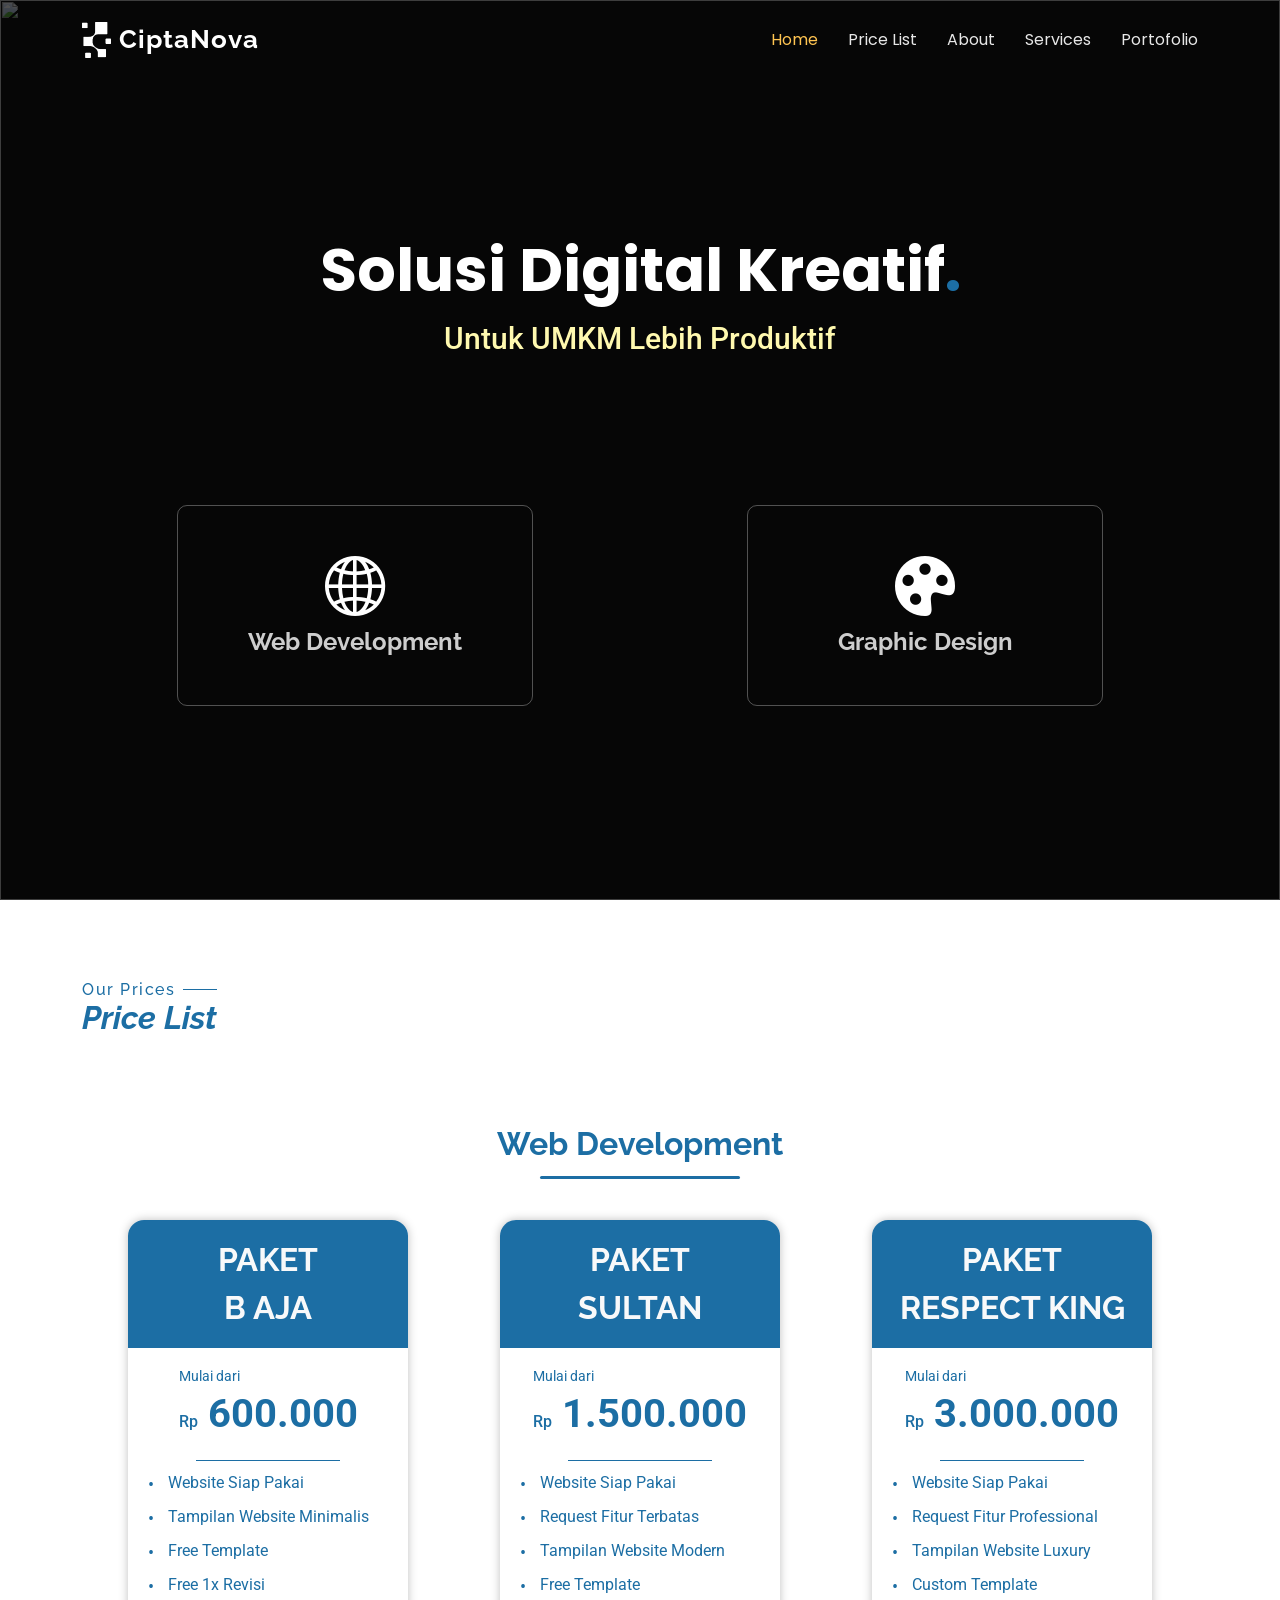
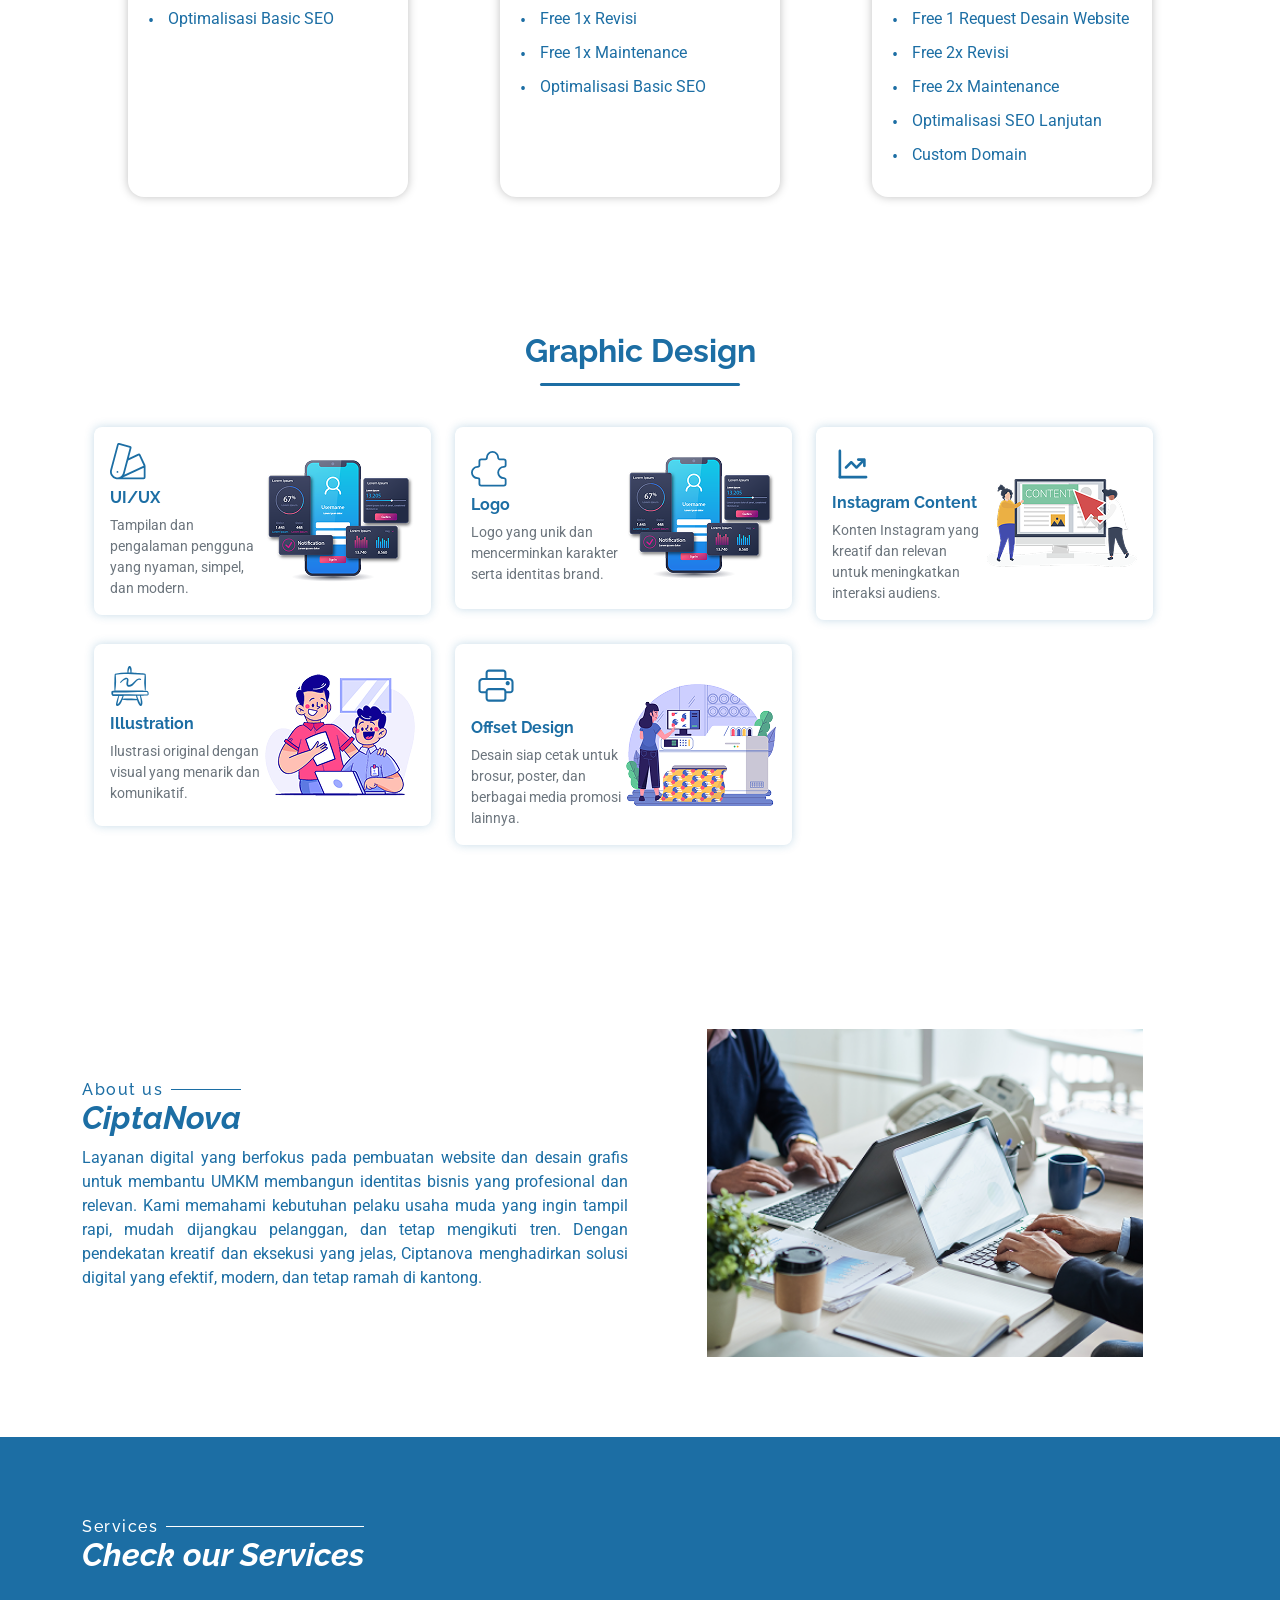
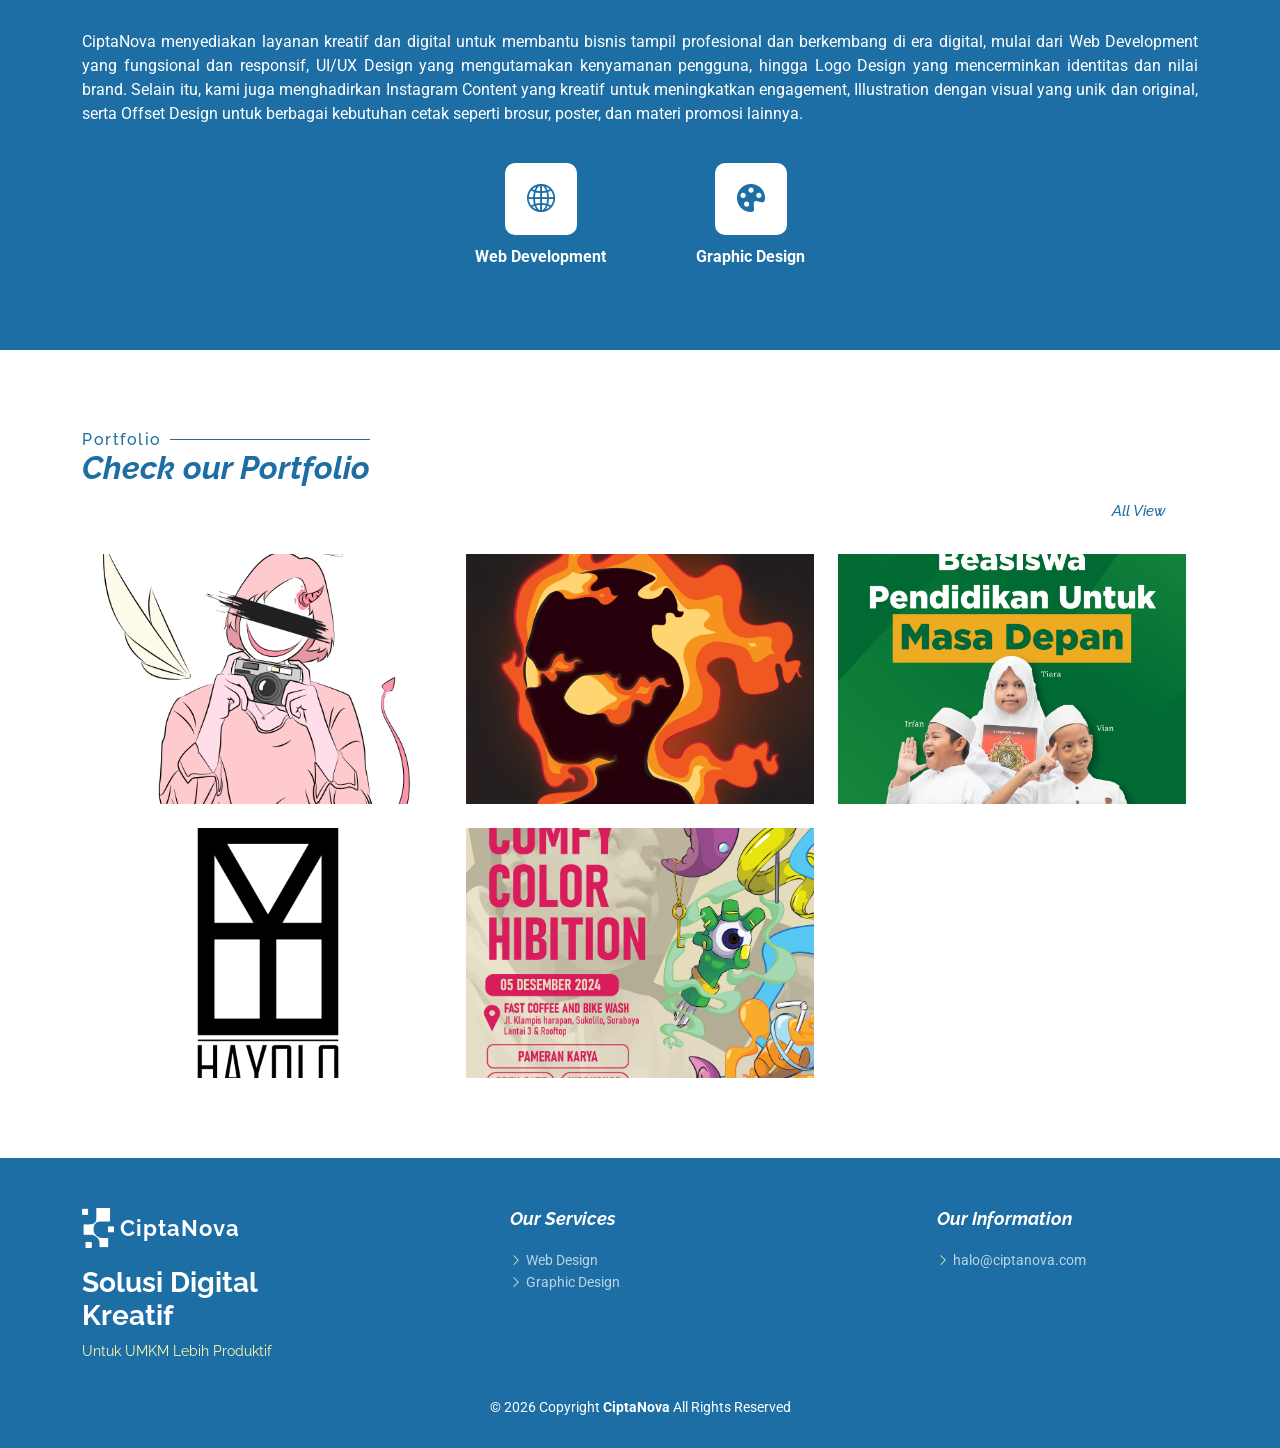
==== index.html @ 683704d0 "public release" ====
<!DOCTYPE html>
<html lang="en">

<head>
  <meta charset="utf-8">
  <meta content="width=device-width, initial-scale=1.0" name="viewport">
  <title>CiptaNova</title>
  <meta name="description" content="">
  <meta name="keywords" content="">

  <!-- Favicons -->
  <link href="assets/img/logo-white-no-bg.png" rel="icon">
  <link href="assets/img/logo-white-no-bg.png" rel="apple-touch-icon">

  <!-- Fonts -->
  <link href="https://fonts.googleapis.com" rel="preconnect">
  <link href="https://fonts.gstatic.com" rel="preconnect" crossorigin>
  <link href="https://fonts.googleapis.com/css2?family=Roboto:ital,wght@0,100;0,300;0,400;0,500;0,700;0,900;1,100;1,300;1,400;1,500;1,700;1,900&family=Poppins:ital,wght@0,100;0,200;0,300;0,400;0,500;0,600;0,700;0,800;0,900;1,100;1,200;1,300;1,400;1,500;1,600;1,700;1,800;1,900&family=Raleway:ital,wght@0,100;0,200;0,300;0,400;0,500;0,600;0,700;0,800;0,900;1,100;1,200;1,300;1,400;1,500;1,600;1,700;1,800;1,900&display=swap" rel="stylesheet">

  <!-- Vendor CSS Files -->
  <link href="assets/vendor/bootstrap/css/bootstrap.min.css" rel="stylesheet">
  <link href="assets/vendor/bootstrap-icons/bootstrap-icons.css" rel="stylesheet">
  <link href="assets/vendor/aos/aos.css" rel="stylesheet">
  <link href="assets/vendor/swiper/swiper-bundle.min.css" rel="stylesheet">
  <link href="assets/vendor/glightbox/css/glightbox.min.css" rel="stylesheet">

  <!-- Main CSS File -->
  <link href="assets/css/main.css" rel="stylesheet">
</head>

<body class="index-page">

  <header id="header" class="header d-flex align-items-center fixed-top">
    <div class="container-fluid container-xl position-relative d-flex align-items-center justify-content-between">

      <a href="index.html" class="logo d-flex align-items-center me-auto me-lg-0">
        <img src="assets/img/logo-white-no-bg.png" alt="Logo Ciptanova">
        <h2 class="sitename mb-0">CiptaNova</h2>
      </a>

      <nav id="navmenu" class="navmenu">
        <ul>
          <li><a href="#hero" class="active justify-content-center">Home<br></a></li>
          <li><a href="#priceList" class="justify-content-center">Price List<br></a></li>
          <li><a href="#about" class="justify-content-center">About</a></li>
          <li><a href="#services" class="justify-content-center">Services</a></li>
          <li><a href="#portfolio" class="justify-content-center">Portofolio</a></li>
        </ul>
        <i class="mobile-nav-toggle d-xl-none bi bi-list"></i>
      </nav>
    </div>
  </header>

  <main class="main">

    <!-- Hero Section -->
    <section id="hero" class="hero section dark-background">

      <img src="assets/img/hero-bg.jpg" alt="" data-aos="fade-in">

      <div class="container">

        <!-- Hero Title -->
        <div class="row justify-content-center text-center" data-aos="fade-up" data-aos-delay="100">
          <div class="col-xl-8 col-lg-8">
            <h2>Solusi Digital Kreatif<span>.</span></h2>
            <p>Untuk UMKM Lebih Produktif</p>
          </div>
        </div> <!-- /Hero Title -->

        <!-- Menu Item -->
        <div class="row mt-5 pt-5 justify-content-around gy-5" data-aos="fade-up" data-aos-delay="200">
          <div class="col-xl-4 col-md-4" data-aos="fade-up" data-aos-delay="300">
            <div class="icon-box">
              <i class="bi bi-globe2"></i>
              <h3><a href="#">Web Development</a></h3>
            </div>
          </div>
          <div class="col-xl-4 col-md-4" data-aos="fade-up" data-aos-delay="400">
            <div class="icon-box">
              <i class="bi bi-palette-fill"></i>
              <h3><a href="#">Graphic Design</a></h3>
            </div>
          </div>
        </div> <!-- /Menu Item -->

      </div>

    </section><!-- /Hero Section -->

    <!-- Price List Section -->
    <section id="priceList" class="price-list section content-container">

      <div class="container" data-aos="fade-up">

        <!-- Price Title -->
        <div class="section-title d-inline-block">
          <div class="d-flex align-items-center gap-2">
            <h6 class="mb-0">Our Prices</h6>
            <div class="title-line flex-grow-1"></div>
          </div>
          <h3 class="fst-italic">Price List</h3>
        </div> <!-- /Price Title -->

        <!-- Web Development -->
        <section class="mt-4">
          <!-- Sub Item Title -->
          <div class="text-center">
            <h3 class="list-title">Web Development</h3>
          </div> <!-- /Sub Item Title -->

          <div class="container d-flex justify-content-around flex-wrap gap-4 mt-5" data-aos="fade-up" data-aos-delay="100">

            <div class="web-list rounded-4">
              <div class="head-list">
                <h3 class="text-light fw-bold mb-0 lh-base">PAKET<br>B AJA</h3>
              </div>
              <div class="main-list">
                <div class="price d-flex justify-content-center mt-3">
                  <div class="position-relative">
                    <small class="position-absolute start-0">Mulai dari</small>
                    <p class="fw-bold"><span>Rp</span> 600.000</p>
                  </div>
                </div>
                <div class="list-line"></div>
                <ul class="price-list-item">
                  <li>Website Siap Pakai</li>
                  <li>Tampilan Website Minimalis</li>
                  <li>Free Template</li>
                  <li>Free 1x Revisi</li>
                  <li>Optimalisasi Basic SEO</li>
                </ul>
              </div>
            </div>

            <div class="web-list rounded-4">
              <div class="head-list">
                <h3 class="text-light fw-bold mb-0 lh-base">PAKET<br>SULTAN</h3>
              </div>
              <div class="main-list">
                <div class="price d-flex justify-content-center mt-3">
                  <div class="position-relative">
                    <small class="position-absolute start-0">Mulai dari</small>
                    <p class="fw-bold"><span>Rp</span> 1.500.000</p>
                  </div>
                </div>
                <div class="list-line"></div>
                <ul class="price-list-item">
                  <li>Website Siap Pakai</li>
                  <li>Request Fitur Terbatas</li>
                  <li>Tampilan Website Modern</li>
                  <li>Free Template</li>
                  <li>Free 1x Revisi</li>
                  <li>Free 1x Maintenance</li>
                  <li>Optimalisasi Basic SEO</li>
                </ul>
              </div>
            </div>

            <div class="web-list rounded-4">
              <div class="head-list">
                <h3 class="text-light fw-bold mb-0 lh-base">PAKET<br>RESPECT KING</h3>
              </div>
              <div class="main-list">
                <div class="price d-flex justify-content-center mt-3">
                  <div class="position-relative">
                    <small class="position-absolute start-0">Mulai dari</small>
                    <p class="fw-bold"><span>Rp</span> 3.000.000</p>
                  </div>
                </div>
                <div class="list-line"></div>
                <ul class="price-list-item">
                  <li>Website Siap Pakai</li>
                  <li>Request Fitur Professional</li>
                  <li>Tampilan Website Luxury</li>
                  <li>Custom Template</li>
                  <li>Free 1 Request Desain Website</li>
                  <li>Free 2x Revisi</li>
                  <li>Free 2x Maintenance</li>
                  <li>Optimalisasi SEO Lanjutan</li>
                  <li>Custom Domain</li>
                </ul>
              </div>
            </div>
          </div>

        </section> <!-- /Web Development -->

        <!-- Graphic Design -->
        <section class="container mt-4 pb-0">
          <!-- Sub Item Title -->
          <div class="text-center">
            <h3 class="list-title">Graphic Design</h3>
          </div> <!-- /Sub Item Title -->
          <div class="row g-4 mt-4 pb-4" data-aos="fade-up" data-aos-delay="100">

            <!-- Card UI/UX -->
            <div class="card-col">
              <div class="design-item rounded-3 d-flex align-items-center p-3 gap-1">
                <div class="left-content flex-grow-1">
                  <div class="icon-title">
                    <img src="assets/icon/ui-ux.svg" alt="Icon UI/UX" width="36">
                    <h6 class="mt-2 fw-bold">UI/UX</h6>
                  </div>
                  <p class="mb-0 text-secondary">
                    Tampilan dan pengalaman pengguna yang nyaman, simpel, dan modern.
                  </p>
                </div>
                <div class="right-content d-flex align-items-center justify-content-center">
                  <img src="assets/img/ui-ux.png" alt="Image UI/UX">
                </div>
              </div>
              <div class="detail-panel">
                <div class="detail-inner">
                  <div class="row g-3 justify-content-center column-gap-5">
                    <div class="col-12 col-md-auto px-5">
                      <div class="price d-flex justify-content-center mt-3">
                        <div class="position-relative">
                          <small class="position-absolute start-0">Paket 1</small>
                          <p class="fw-bold"><span>Rp</span> 100.000</p>
                        </div>
                      </div>
                      <div class="list-line"></div>
                      <ul class="price-list-item">
                        <li>2 Halaman</li>
                        <li>Free Konsultasi</li>
                        <li>Free Copywriting</li>
                        <li>2x Revisi</li>
                        <li>Master File Figma (.fig)</li>
                        <li>7 Hari Kerja</li>
                      </ul>
                    </div>
                    <div class="col-12 col-md-auto px-5">
                      <div class="price d-flex justify-content-center mt-3">
                        <div class="position-relative">
                          <small class="position-absolute start-0">Paket 2</small>
                          <p class="fw-bold"><span>Rp</span> 180.000</p>
                        </div>
                      </div>
                      <div class="list-line"></div>
                      <ul class="price-list-item">
                        <li>4 Halaman</li>
                        <li>Free Konsultasi</li>
                        <li>Free Copywriting</li>
                        <li>4x Revisi</li>
                        <li>Master File Figma (.fig)</li>
                        <li>14 Hari Kerja</li>
                      </ul>
                    </div>
                  </div>
                </div>
              </div>
            </div>

            <!-- Card Logo -->
            <div class="card-col">
              <div class="design-item rounded-3 d-flex align-items-center p-3 gap-1">
                <div class="left-content flex-grow-1">
                  <div class="icon-title">
                    <img src="assets/icon/logo.svg" alt="Icon Logo" width="36">
                    <h6 class="mt-2 fw-bold">Logo</h6>
                  </div>
                  <p class="mb-0 text-secondary">
                    Logo yang unik dan mencerminkan karakter serta identitas brand.
                  </p>
                </div>
                <div class="right-content d-flex align-items-center justify-content-center">
                  <img src="assets/img/ui-ux.png" alt="Image Logo">
                </div>
              </div>
              <div class="detail-panel">
                <div class="detail-inner">
                  <div class="row g-3 justify-content-center column-gap-5">
                    <div class="col-12 col-md-auto px-5">
                      <div class="price d-flex justify-content-center mt-3">
                        <div class="position-relative">
                          <small class="position-absolute start-0">Paket 1</small>
                          <p class="fw-bold"><span>Rp</span> 80.000</p>
                        </div>
                      </div>
                      <div class="list-line"></div>
                      <ul class="price-list-item">
                        <li>3 Sketsa Awal</li>
                        <li>2x Revisi</li>
                        <li>Master File JPG, PNG, dan EPS</li>
                        <li>3-4 Hari Kerja</li>
                      </ul>
                    </div>
                    <div class="col-12 col-md-auto px-5">
                      <div class="price d-flex justify-content-center mt-3">
                        <div class="position-relative">
                          <small class="position-absolute start-0">Paket 2</small>
                          <p class="fw-bold"><span>Rp</span> 120.000</p>
                        </div>
                      </div>
                      <div class="list-line"></div>
                      <ul class="price-list-item">
                        <li>5 Sketsa Awal</li>
                        <li>4x Revisi</li>
                        <li>Master File JPG, PNG, dan EPS</li>
                        <li>Mockup</li>
                        <li>Filosofi Logo</li>
                        <li>6-7 Hari Kerja</li>
                      </ul>
                    </div>
                    <div class="col-12 col-md-auto px-5">
                      <div class="price d-flex justify-content-center mt-3">
                        <div class="position-relative">
                          <small class="position-absolute start-0">Paket 3</small>
                          <p class="fw-bold"><span>Rp</span> 200.000</p>
                        </div>
                      </div>
                      <div class="list-line"></div>
                      <ul class="price-list-item">
                        <li>8 Sketsa Awal</li>
                        <li>4x Revisi</li>
                        <li>Master File JPG, PNG, dan EPS</li>
                        <li>Mockup</li>
                        <li>GSM</li>
                        <li>Filosofi Logo</li>
                        <li>6-7 Hari Kerja</li>
                      </ul>
                    </div>
                  </div>

                  <div class="row justify-content-center mt-4">
                    <div class="col-auto">
                      <small>note :</small><br>
                      <small>(Topping) + Revisi = Rp 20.000/Revisi</small>
                    </div>
                  </div>
                </div>
              </div>
            </div>

            <!-- Card Instagram Content -->
            <div class="card-col">
              <div class="design-item rounded-3 d-flex align-items-center p-3 gap-1">
                <div class="left-content flex-grow-1">
                  <div class="icon-title">
                    <img src="assets/icon/instagram-content.svg" alt="Icon Instagram Content" width="42">
                    <h6 class="mt-2 fw-bold">Instagram Content</h6>
                  </div>
                  <p class="mb-0 text-secondary">
                    Konten Instagram yang kreatif dan relevan untuk meningkatkan interaksi audiens.
                  </p>
                </div>
                <div class="right-content d-flex align-items-center justify-content-center">
                  <img src="assets/img/instagram-content.png" alt="Image Instagram Content">
                </div>
              </div>
              <div class="detail-panel">
                <div class="detail-inner">
                  <div class="row g-3 justify-content-center column-gap-5">
                    <div class="col-12 col-md-auto px-5">
                      <div class="price d-flex justify-content-center mt-3">
                        <div class="position-relative">
                          <small class="position-absolute start-0">Paket 1</small>
                          <p class="fw-bold"><span>Rp</span> 180.000</p>
                        </div>
                      </div>
                      <div class="list-line"></div>
                      <ul class="price-list-item">
                        <li>6 Feed Design</li>
                        <li>2 Instastory</li>
                        <li>2x Revisi Setiap Feed dan Story</li>
                        <li>Master File JPG dan PNG</li>
                        <li>14 Hari Kerja</li>
                      </ul>
                    </div>
                    <div class="col-12 col-md-auto px-5">
                      <div class="price d-flex justify-content-center mt-3">
                        <div class="position-relative">
                          <small class="position-absolute start-0">Paket 2</small>
                          <p class="fw-bold"><span>Rp</span> 250.000</p>
                        </div>
                      </div>
                      <div class="list-line"></div>
                      <ul class="price-list-item">
                        <li>9 Feed Design</li>
                        <li>3 Instastory</li>
                        <li>2x Revisi Setiap Feed dan Story</li>
                        <li>Master File JPG dan PNG</li>
                        <li>17 Hari Kerja</li>
                      </ul>
                    </div>
                    <div class="col-12 col-md-auto px-5">
                      <div class="price d-flex justify-content-center mt-3">
                        <div class="position-relative">
                          <small class="position-absolute start-0">Paket 3</small>
                          <p class="fw-bold"><span>Rp</span> 300.000</p>
                        </div>
                      </div>
                      <div class="list-line"></div>
                      <ul class="pkg-features">
                        <li>15 Feed Design</li>
                        <li>5 Instastory</li>
                        <li>2x Revisi Setiap Feed dan Story</li>
                        <li>Master File JPG dan PNG</li>
                        <li>21 Hari Kerja</li>
                      </ul>
                    </div>
                  </div>
                </div>
              </div>
            </div>

            <!-- Card Illustration -->
            <div class="card-col">
              <div class="design-item rounded-3 d-flex align-items-center p-3 gap-1">
                <div class="left-content flex-grow-1">
                  <div class="icon-title">
                    <img src="assets/icon/illustration.svg" alt="Icon Illustration" width="40">
                    <h6 class="mt-2 fw-bold">Illustration</h6>
                  </div>
                  <p class="mb-0 text-secondary">
                    Ilustrasi original dengan visual yang menarik dan komunikatif.
                  </p>
                </div>
                <div class="right-content d-flex align-items-center justify-content-center">
                  <img src="assets/img/illustration.png" alt="Image Illustration">
                </div>
              </div>
              <div class="detail-panel">
                <div class="detail-inner">
                  <div class="row g-3 justify-content-center column-gap-5">
                    <div class="col-12 col-md-auto px-5">
                      <div class="price d-flex justify-content-center mt-3">
                        <div class="position-relative">
                          <small class="position-absolute start-0">Paket 1</small>
                          <p class="fw-bold"><span>Rp</span> 50.000</p>
                        </div>
                      </div>
                      <div class="list-line"></div>
                      <ul class="price-list-item">
                        <li>1x1 Area</li>
                        <li>Sketsa</li>
                        <li>2x Revisi</li>
                        <li>Simple Style Design</li>
                        <li>Master File JPG dan PNG</li>
                      </ul>
                    </div>
                    <div class="col-12 col-md-auto px-5">
                      <div class="price d-flex justify-content-center mt-3">
                        <div class="position-relative">
                          <small class="position-absolute start-0">Paket 2</small>
                          <p class="fw-bold"><span>Rp</span> 100.000</p>
                        </div>
                      </div>
                      <div class="list-line"></div>
                      <ul class="price-list-item">
                        <li>2x3 Area</li>
                        <li>Sketsa</li>
                        <li>4x Revisi</li>
                        <li>Medium Style Design</li>
                        <li>Master File JPG, PNG, dan EPS</li>
                      </ul>
                    </div>
                    <div class="col-12 col-md-auto px-5">
                      <div class="price d-flex justify-content-center mt-3">
                        <div class="position-relative">
                          <small class="position-absolute start-0">Paket 3</small>
                          <p class="fw-bold"><span>Rp</span> 175.000</p>
                        </div>
                      </div>
                      <div class="list-line"></div>
                      <ul class="price-list-item">
                        <li>6x6 Area</li>
                        <li>Sketsa</li>
                        <li>4x Revisi</li>
                        <li>Advanced Style Design</li>
                        <li>Master File JPG, PNG, dan EPS</li>
                      </ul>
                    </div>
                  </div>
                </div>
              </div>
            </div>

            <!-- Card Offset Design -->
            <div class="card-col">
              <div class="design-item rounded-3 d-flex align-items-center p-3 gap-1">
                <div class="left-content flex-grow-1">
                  <div class="icon-title">
                    <img src="assets/icon/offset-design.svg" alt="Icon Offset Design" width="50">
                    <h6 class="mt-2 fw-bold">Offset Design</h6>
                  </div>
                  <p class="mb-0 text-secondary">
                    Desain siap cetak untuk brosur, poster, dan berbagai media promosi lainnya.
                  </p>
                </div>
                <div class="right-content d-flex align-items-center justify-content-center">
                  <img src="assets/img/offset-design.png" alt="Image Offset Design">
                </div>
              </div>
              <div class="detail-panel">
                <div class="detail-inner">
                  <div class="row g-3 justify-content-center column-gap-5">
                    <div class="col-12 col-md-auto">
                      <div class="price d-flex justify-content-center mt-3">
                        <div class="position-relative">
                          <small class="position-absolute start-0">Mulai dari</small>
                          <p class="fw-bold"><span>Rp</span> 50.000</p>
                        </div>
                      </div>
                      <div class="list-line"></div>
                      <ul class="price-list-item">
                        <li>2x Revisi</li>
                        <li>2-3 Hari Kerja</li>
                      </ul>
                    </div>
                  </div>
                  
                  <div class="row justify-content-center mt-4">
                    <div class="col-auto">
                      <small>note :</small><br>
                      <small>(Topping) Express = Rp 25.000/Hari Kerja</small>
                    </div>
                  </div>
                </div>
              </div>
            </div>
          </div>
        </section> <!-- /Graphic Design -->

      </div>

    </section><!-- /Price List Section -->

    <!-- About Section -->
    <section id="about" class="about section content-container">
      <div class="container" data-aos="fade-up" data-aos-delay="100">

        <div class="row align-items-center">
          <div class="col-lg-6 order-1 order-lg-1">
            <!-- About Title -->
            <div class="section-title d-inline-block">
              <div class="d-flex align-items-center gap-2">
                <h6 class="mb-0">About us</h6>
                <div class="title-line flex-grow-1"></div>
              </div>
              <h3 class="fst-italic">CiptaNova</h3>
            </div> <!-- /About Title -->

            <!-- Img mobile -->
            <div class="d-block d-lg-none text-center my-3">
              <img src="assets/img/about-us.png" class="img-fluid" width="85%" alt="">
            </div>

            <p class="text-justify">
              Layanan digital yang berfokus pada pembuatan website dan desain grafis untuk membantu UMKM membangun identitas bisnis yang profesional dan relevan. Kami memahami kebutuhan pelaku usaha muda yang ingin tampil rapi, mudah dijangkau pelanggan, dan tetap mengikuti tren. Dengan pendekatan kreatif dan eksekusi yang jelas, Ciptanova menghadirkan solusi digital yang efektif, modern, dan tetap ramah di kantong.
            </p>
          </div>

          <!-- Img desktop -->
          <div class="col-lg-6 text-center d-none d-lg-block order-2 order-lg-2">
            <img src="assets/img/about-us.png" class="img-fluid" width="80%" alt="">
          </div>
        </div>
      </div>

    </section><!-- /About Section -->

    <!-- Services Section -->
    <section id="services" class="services section content-container">

      <div class="container" data-aos="fade-up">
        <!-- Services Title -->
        <div class="section-title-light d-inline-block">
          <div class="d-flex align-items-center gap-2">
            <h6 class="mb-0">Services</h6>
            <div class="title-line flex-grow-1"></div>
          </div>
          <h3 class="fst-italic">Check our Services</h3>
        </div> <!-- /Services Title -->

        <p class="mt-5">
          CiptaNova menyediakan layanan kreatif dan digital untuk membantu bisnis tampil profesional dan berkembang di era digital, mulai dari Web Development yang fungsional dan responsif, UI/UX Design yang mengutamakan kenyamanan pengguna, hingga Logo Design yang mencerminkan identitas dan nilai brand. Selain itu, kami juga menghadirkan Instagram Content yang kreatif untuk meningkatkan engagement, Illustration dengan visual yang unik dan original, serta Offset Design untuk berbagai kebutuhan cetak seperti brosur, poster, dan materi promosi lainnya.
        </p>
      </div>

      <!-- Services Item -->
      <div class="container">
          <div data-aos="fade-up" data-aos-delay="100">
            <div class="d-flex justify-content-center column-gap-lg-5">
              <div class="service-icon service-item">
                <div class="icon">
                  <i class="bi bi-globe2"></i>
                </div>
                <a href="service-details.html" class="stretched-link">
                  <p class="fw-bold">Web Development</p>
                </a>
              </div>
              <div class="service-icon service-item">
                <div class="icon">
                  <i class="bi bi-palette-fill"></i>
                </div>
                <a href="service-details.html" class="stretched-link">
                  <p class="fw-bold">Graphic Design</p>
                </a>
              </div>
            </div>
          </div><!-- /Services Item -->

      </div>

    </section><!-- /Services Section -->

    <!-- Portfolio Section -->
    <section id="portfolio" class="portfolio section content-container">

      <div class="container" data-aos="fade-up">

        <!-- Portfolio Title -->
        <div class="section-title d-inline-block">
          <div class="d-flex align-items-center gap-2">
            <h6 class="mb-0">Portfolio</h6>
            <div class="title-line flex-grow-1"></div>
          </div>
          <h3 class="fst-italic">Check our Portfolio</h3>
        </div> <!-- /Portfolio Title -->

        <div class="container">
          <div class="isotope-layout" data-default-filter="*" data-layout="masonry" data-sort="original-order">

            <ul class="portfolio-filters isotope-filters d-flex justify-content-end" data-aos="fade-up" data-aos-delay="100">
              <li class="fst-italic"><a href="portfolio.html">All View</a></li>
            </ul>

            <!-- Portfolio Items Container -->
            <div class="row gy-4 isotope-container" data-aos="fade-up" data-aos-delay="200">
            </div> <!-- /Portfolio Items Container -->

          </div>
        </div>
      </div>

    </section><!-- /Portfolio Section -->

  </main>

  <footer id="footer" class="footer dark-background">

    <div class="footer-top">
      <div class="container">
        <div class="row gy-5 justify-content-between">

        <div class="col-12 col-md-6 col-lg-3 d-flex flex-column">
          <div class="footer-about">
            <a href="index.html" class="logo d-flex align-items-center ">
              <img src="assets/img/logo-white-no-bg.png" alt="Logo Ciptanova">
              <span class="sitename">CiptaNova</span>
            </a>
            <div class="footer-contact pt-2">
              <h3>Solusi Digital Kreatif</h3>
              <p>Untuk UMKM Lebih Produktif</p>
            </div>
          </div>
        </div>

        <div class="col-12 col-md-3 col-lg-3 d-flex flex-column">
          <div class="footer-links">
            <h4 class="fst-italic">Our Services</h4>
            <ul class="list-unstyled mb-0">
              <li class="py-1"><i class="bi bi-chevron-right"></i> <a href="#">Web Design</a></li>
              <li class="py-1"><i class="bi bi-chevron-right"></i> <a href="#">Graphic Design</a></li>
            </ul>
          </div>
        </div>

        <div class="col-12 col-md-3 col-lg-3 d-flex flex-column">
          <div class="footer-links">
            <h4 class="fst-italic">Our Information</h4>
            <ul class="list-unstyled mb-0">
              <li class="py-1"><i class="bi bi-chevron-right"></i> <a href="#">halo@ciptanova.com</a></li>
            </ul>
          </div>
        </div>
      </div>
    </div>

    <div class="copyright">
      <div class="container text-center">
        <p>© 2026 <span>Copyright</span> <strong class="sitename">CiptaNova</strong> <span>All Rights Reserved</span></p>
      </div>
    </div>

  </footer>

  <!-- Scroll Top -->
  <a href="#" id="scroll-top" class="scroll-top d-flex align-items-center justify-content-center"><i class="bi bi-arrow-up-short"></i></a>

  <!-- Preloader -->
  <div id="preloader"></div>

  <!-- Portfolio Modal -->
  <div class="modal fade" id="portfolioModal" tabindex="-1" aria-hidden="true">
    <div class="modal-dialog modal-dialog-centered modal-dialog-scrollable modal-xl">
      <div class="modal-content border-0 rounded-3 shadow">

        <button type="button" class="btn-close position-absolute top-0 end-0 m-3 me-lg-4 bg-warning rounded-2 shadow-sm p-2 z-1"
                data-bs-dismiss="modal" aria-label="Close"></button>

        <div class="modal-body px-3 py-4 px-lg-5 py-lg-4">
          <h3 id="portfolioModalTitle" class="fw-bold mt-4 mb-3 ps-3"></h3>

          <div class="row g-3">
            <div class="col-12 col-md-6">
              <img src="" id="portfolioModalImg" class="img-fluid rounded-3" alt="">
            </div>
            <div class="col-12 col-md-6">
              <p id="portfolioModalDesc" class="text-dark text-justify px-3 pb-4 pt-lg-5 mt-lg-5"></p>
            </div>
          </div>

          <div class="modal-line my-4"></div>

          <div id="portfolioModalGallery" class="d-flex gap-4 overflow-auto pb-2"></div>
        </div>
      </div>
    </div>
  </div> <!-- /Portfolio Modal -->

  <!-- Vendor JS Files -->
  <script src="assets/vendor/bootstrap/js/bootstrap.bundle.min.js"></script>
  <script src="assets/vendor/php-email-form/validate.js"></script>
  <script src="assets/vendor/aos/aos.js"></script>
  <script src="assets/vendor/swiper/swiper-bundle.min.js"></script>
  <script src="assets/vendor/glightbox/js/glightbox.min.js"></script>
  <script src="assets/vendor/imagesloaded/imagesloaded.pkgd.min.js"></script>
  <script src="assets/vendor/isotope-layout/isotope.pkgd.min.js"></script>
  <script src="assets/vendor/purecounter/purecounter_vanilla.js"></script>

  <!-- Main JS File -->
  <script src="assets/js/main.js"></script>

</body>

</html>
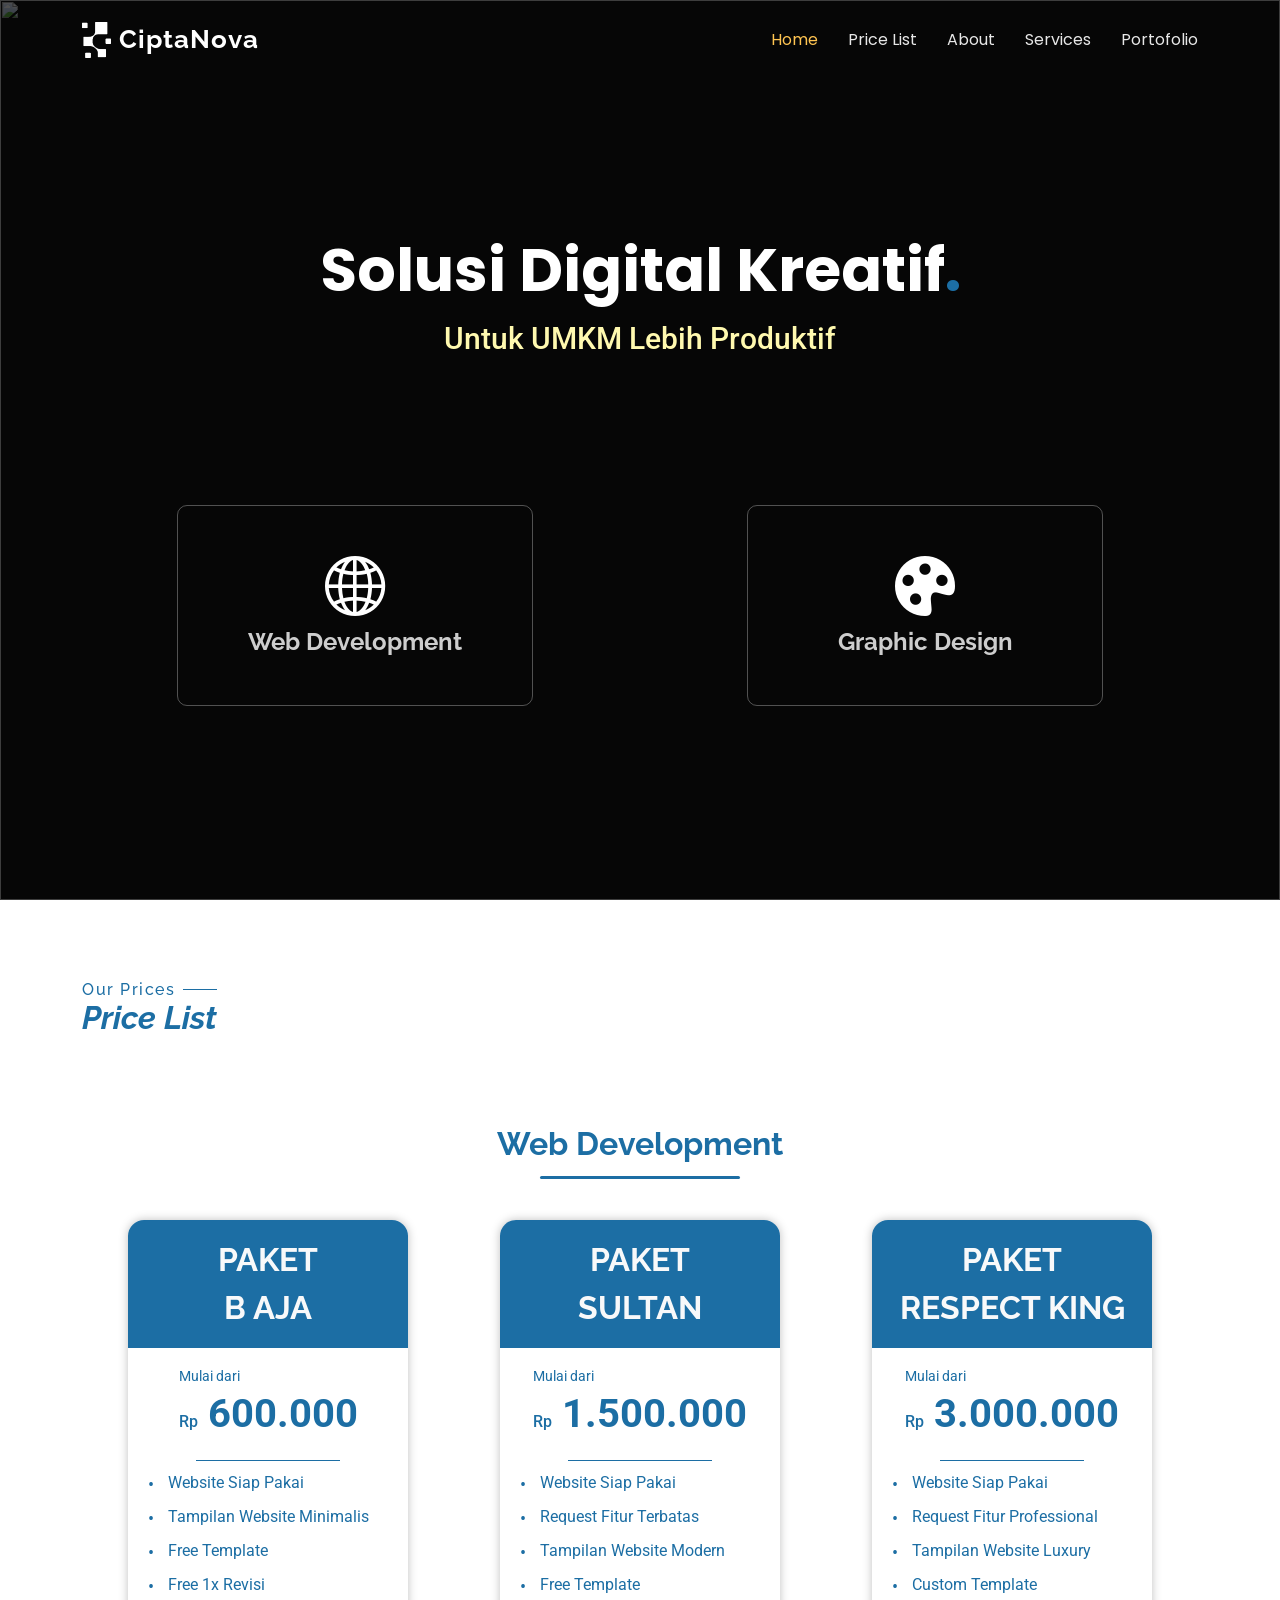
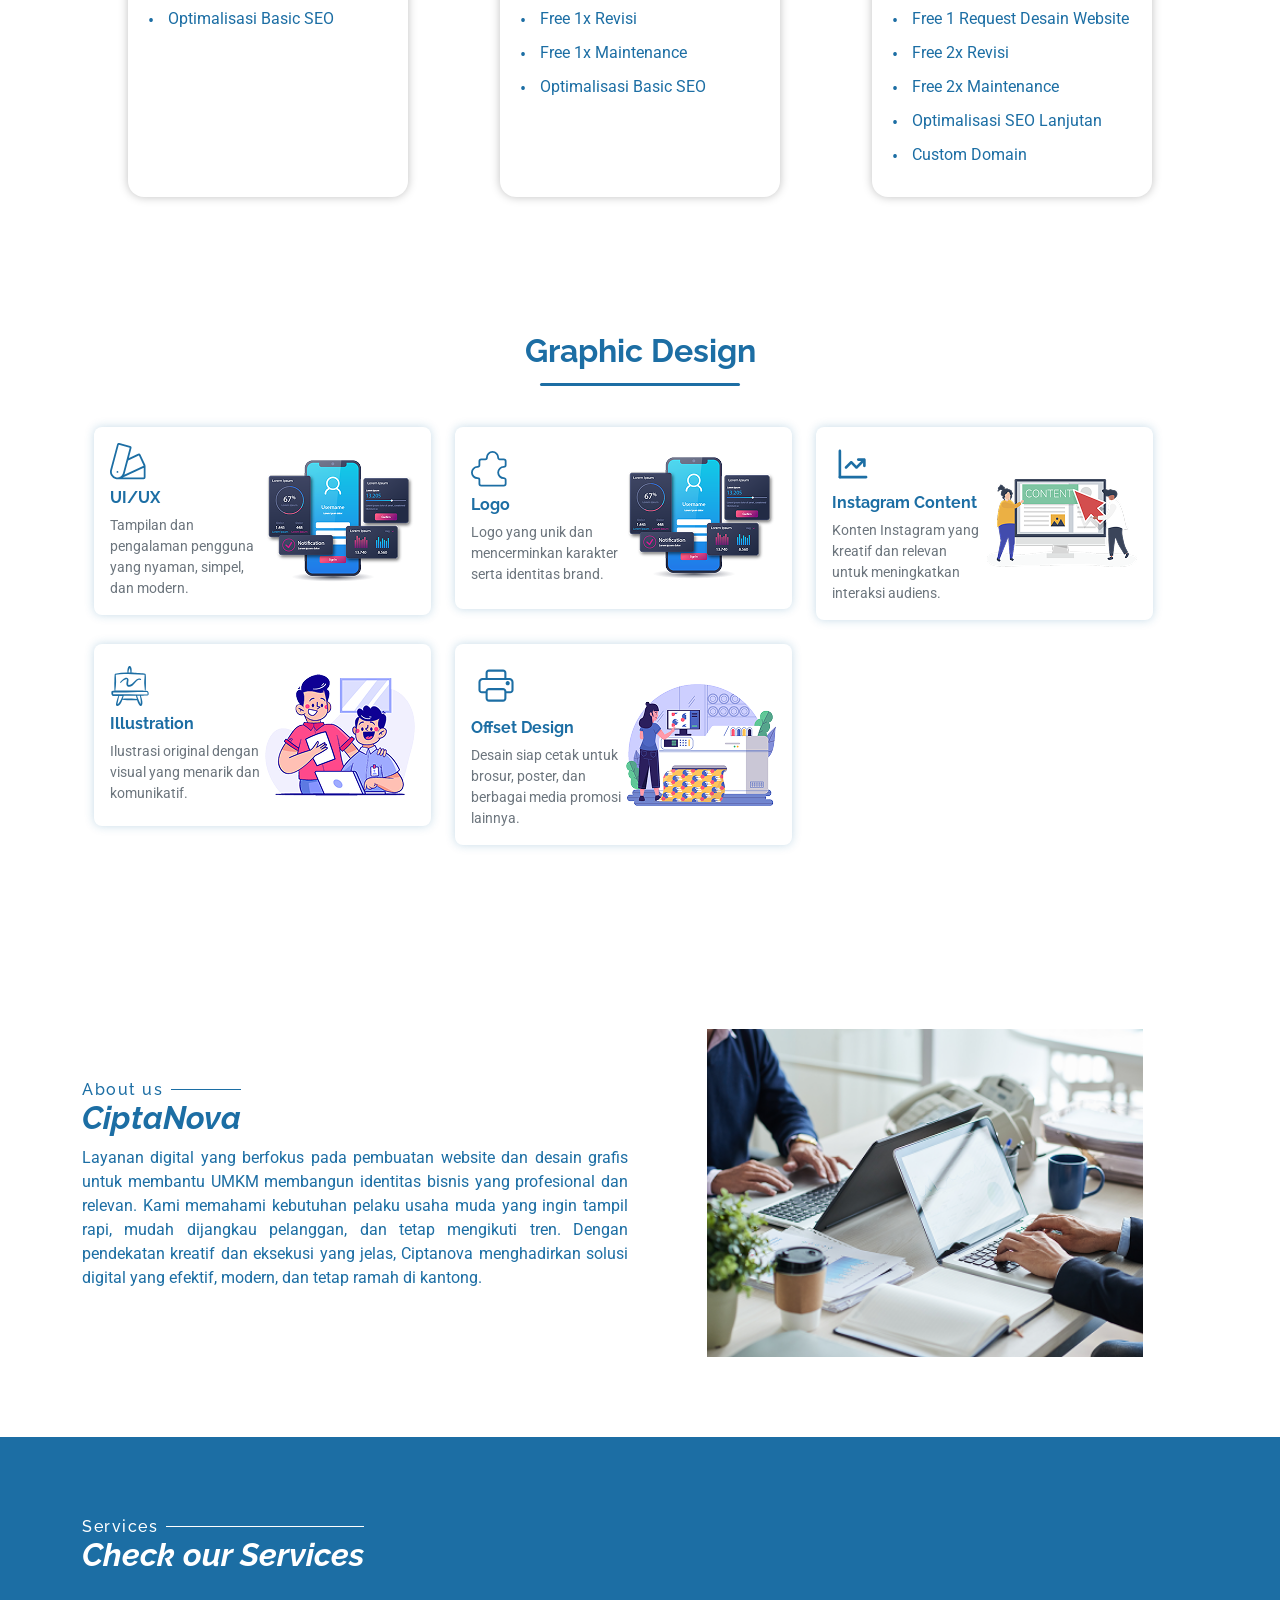
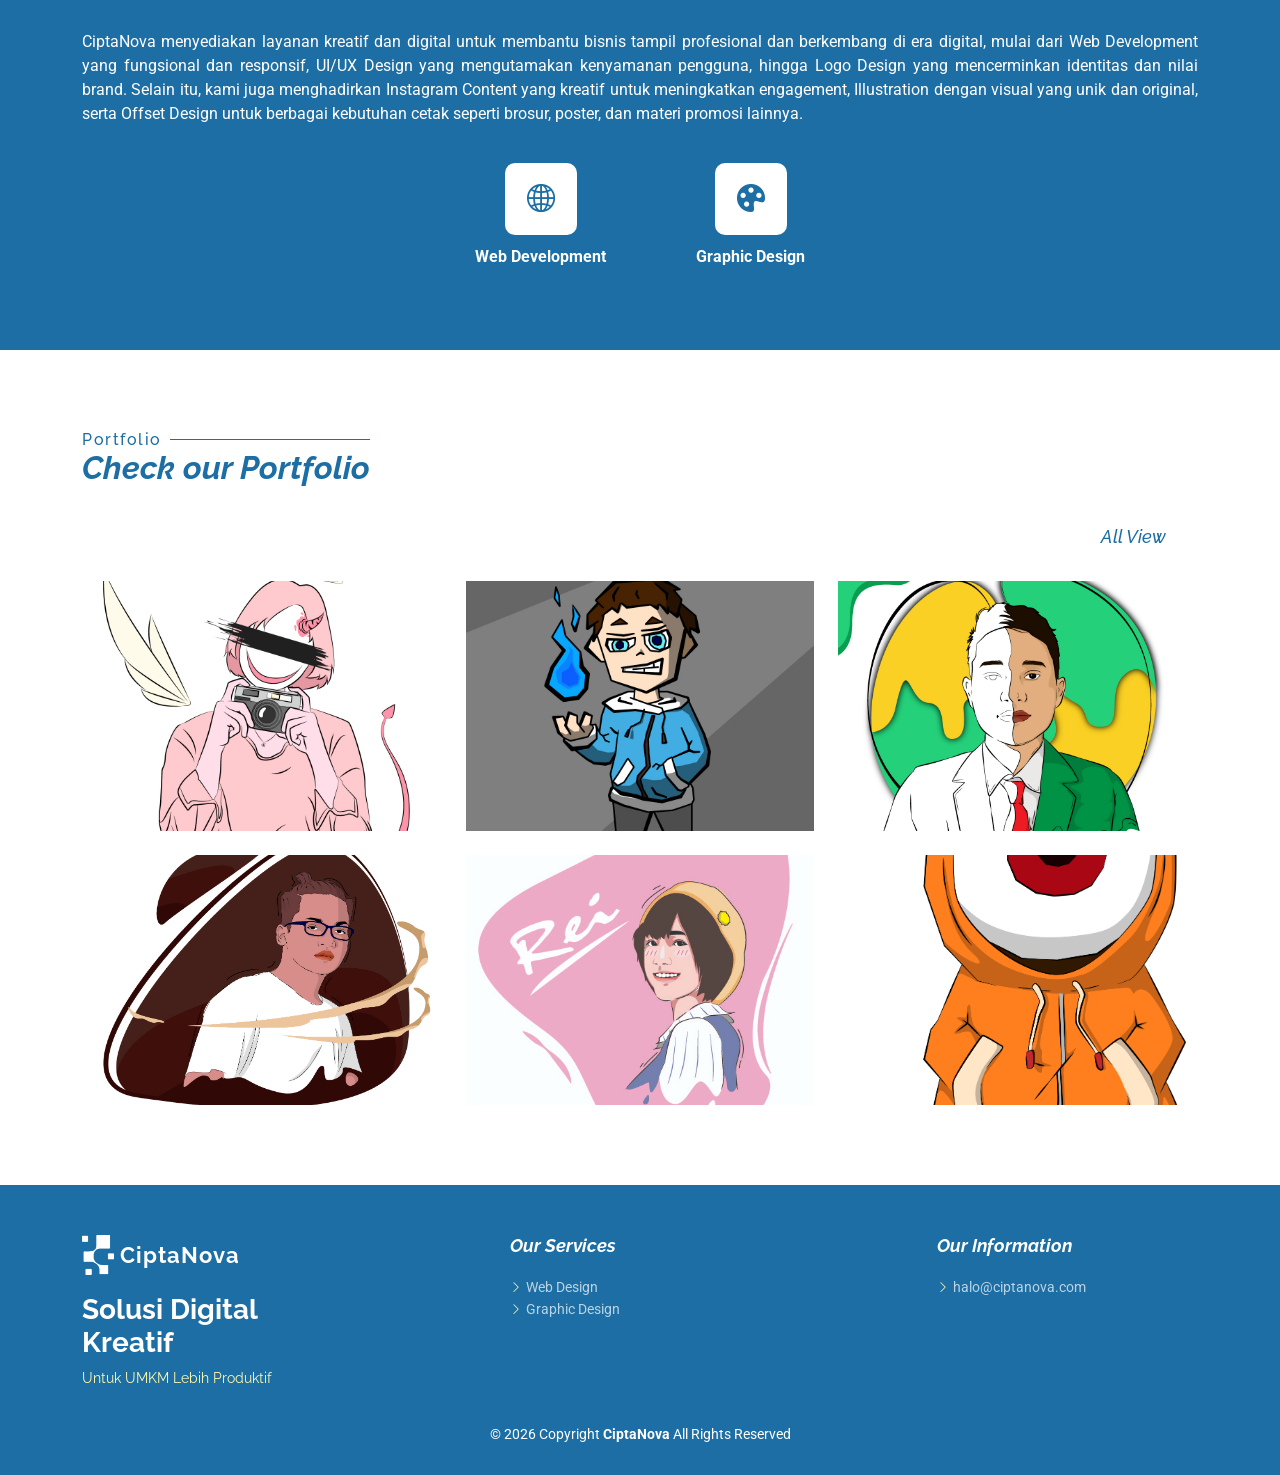
==== commit 3d417578: "update portfolio page and optimization" ====
--- a/index.html
+++ b/index.html
@@ -623,7 +623,7 @@
         <div class="container">
           <div class="isotope-layout" data-default-filter="*" data-layout="masonry" data-sort="original-order">
 
-            <ul class="portfolio-filters isotope-filters d-flex justify-content-end" data-aos="fade-up" data-aos-delay="100">
+            <ul class="portfolio-filters isotope-filters list-unstyled d-flex justify-content-end mt-4" data-aos="fade-up" data-aos-delay="100">
               <li class="fst-italic"><a href="portfolio.html">All View</a></li>
             </ul>
 
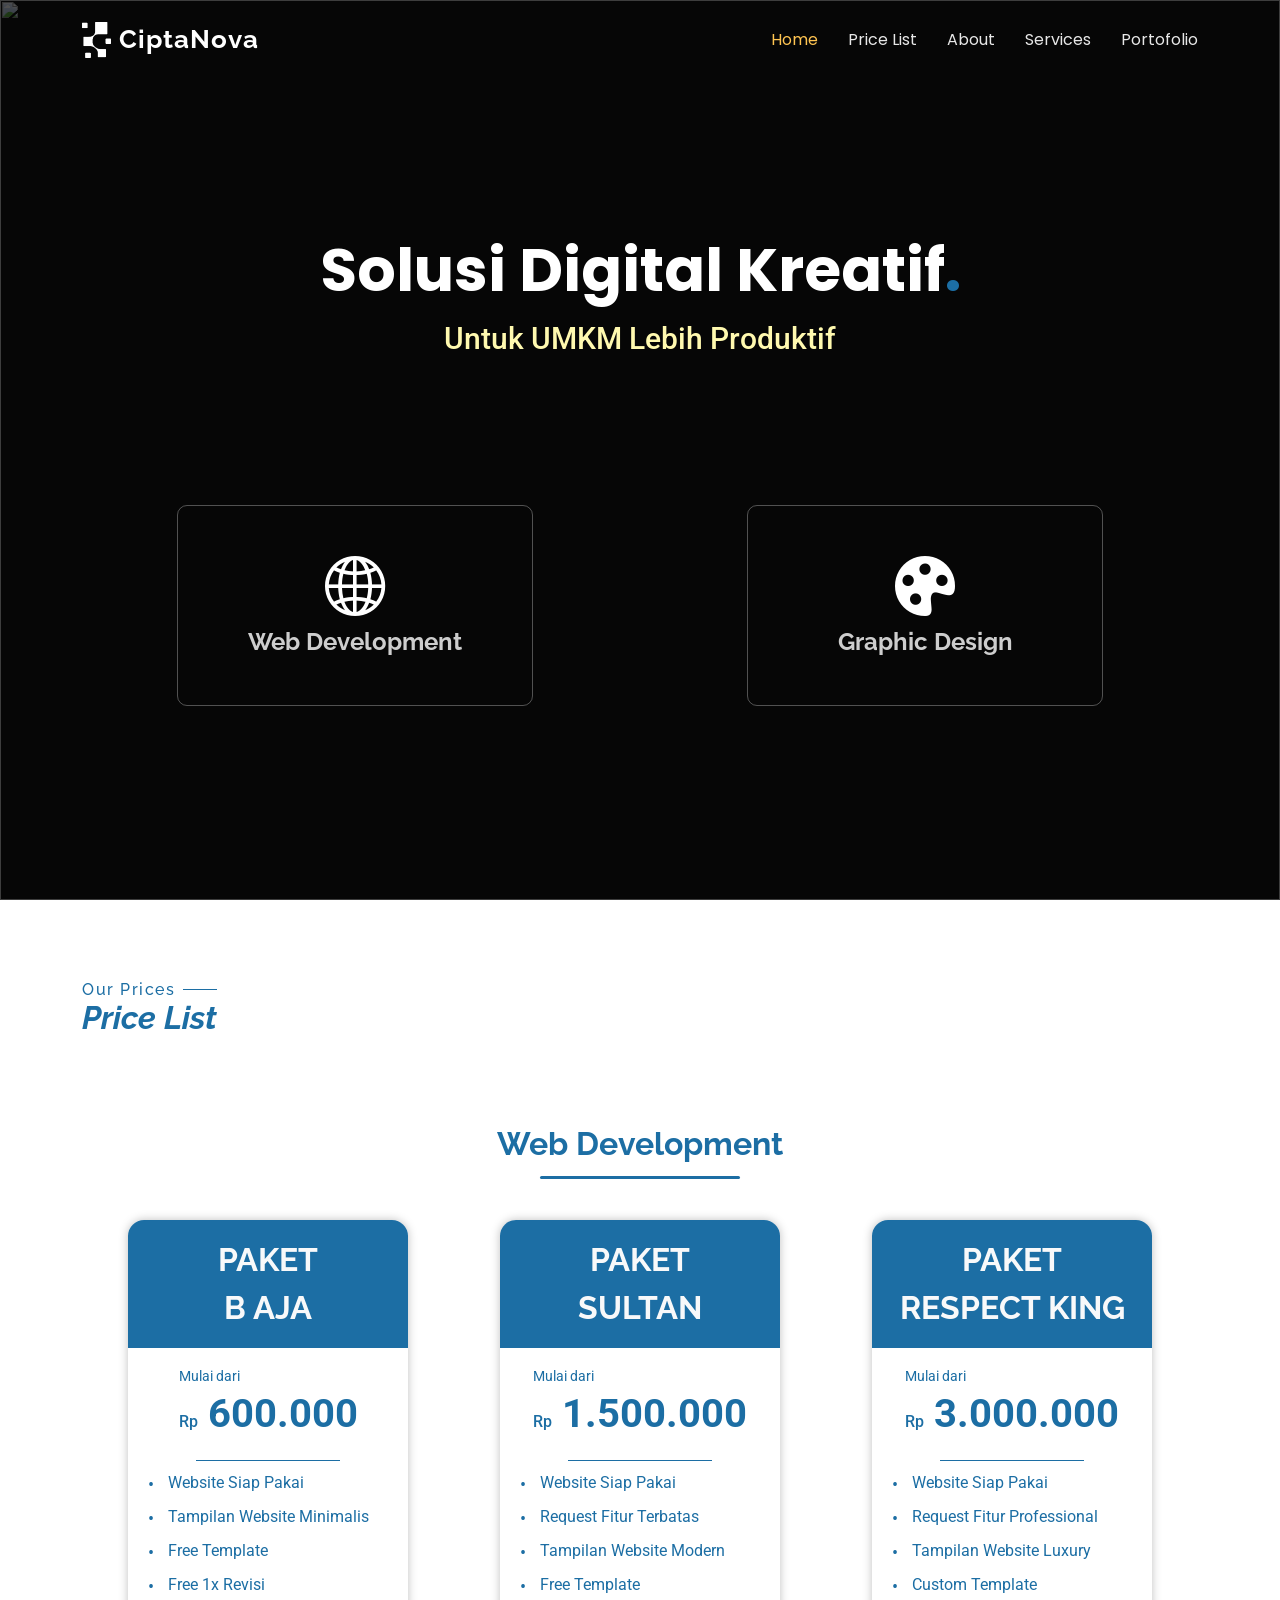
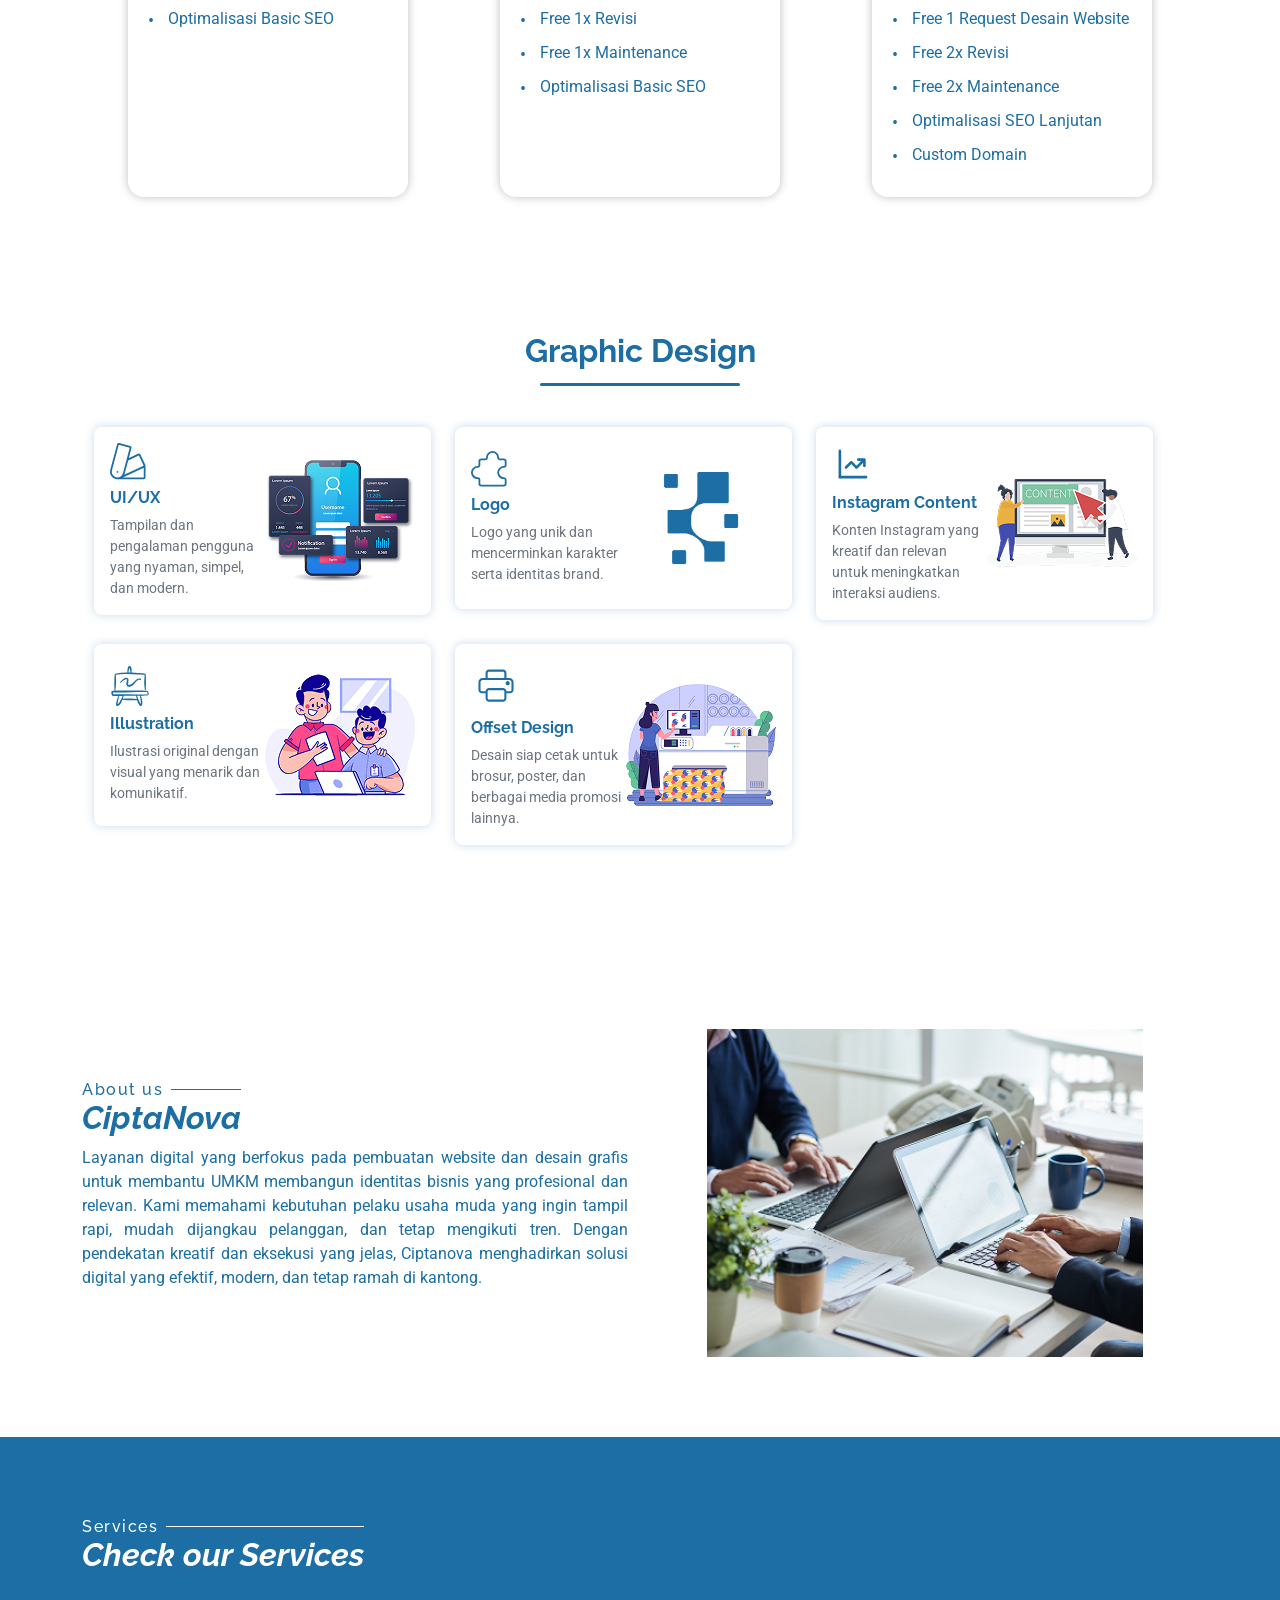
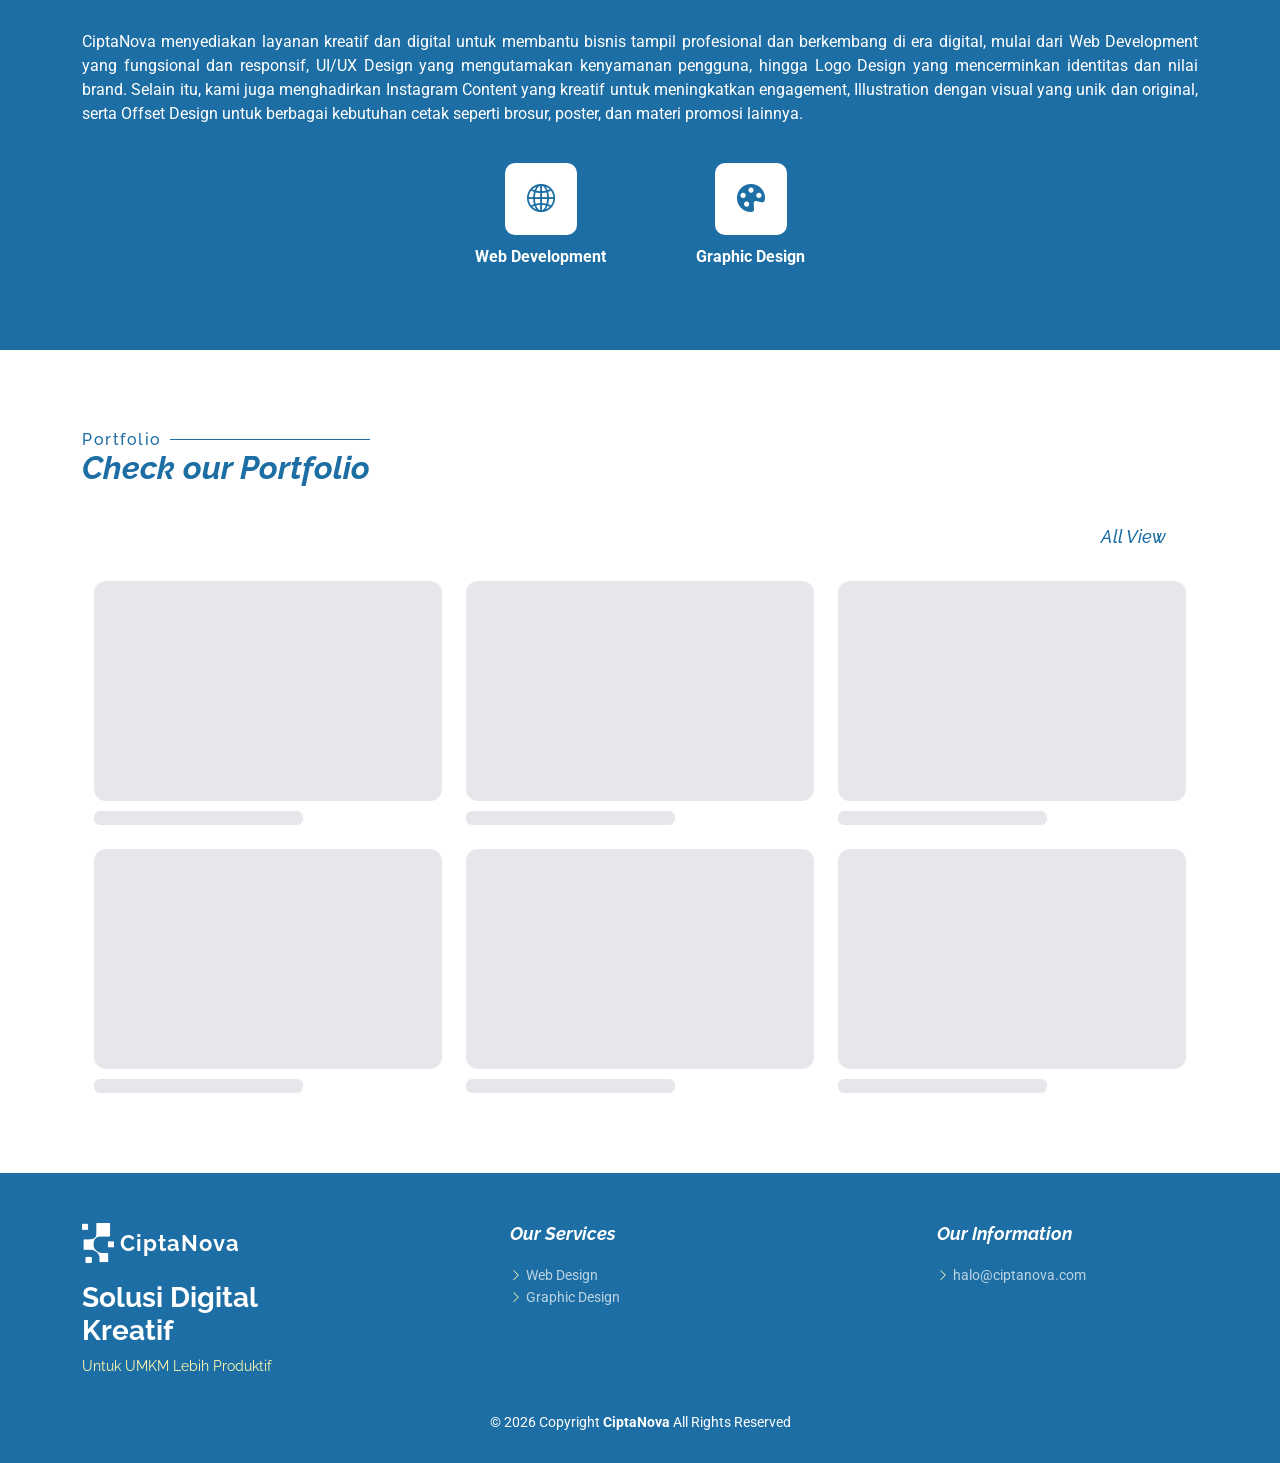
==== commit 6dc3b890: "update portfolio data and bug fixed" ====
--- a/index.html
+++ b/index.html
@@ -265,7 +265,7 @@
                   </p>
                 </div>
                 <div class="right-content d-flex align-items-center justify-content-center">
-                  <img src="assets/img/ui-ux.png" alt="Image Logo">
+                  <img src="assets/img/putih.jpg" alt="Image Logo" height="150px" width="150px">
                 </div>
               </div>
               <div class="detail-panel">
@@ -627,9 +627,8 @@
               <li class="fst-italic"><a href="portfolio.html">All View</a></li>
             </ul>
 
-            <!-- Portfolio Items Container -->
             <div class="row gy-4 isotope-container" data-aos="fade-up" data-aos-delay="200">
-            </div> <!-- /Portfolio Items Container -->
+            </div>
 
           </div>
         </div>
@@ -709,13 +708,15 @@
               <img src="" id="portfolioModalImg" class="img-fluid rounded-3" alt="">
             </div>
             <div class="col-12 col-md-6">
-              <p id="portfolioModalDesc" class="text-dark text-justify px-3 pb-4 pt-lg-5 mt-lg-5"></p>
+              <div id="portfolioModalSubcat" class="px-3 d-flex flex-wrap gap-2 mb-2 pt-lg-5 mt-lg-5"></div>
+              <p id="portfolioModalDesc" class="text-dark text-justify px-3"></p>
+              <div id="portfolioModalDemo" class="px-3 pb-4"></div>
             </div>
           </div>
 
           <div class="modal-line my-4"></div>
 
-          <div id="portfolioModalGallery" class="d-flex gap-4 overflow-auto pb-2"></div>
+          <div id="portfolioModalGallery" class="d-flex gap-5 overflow-auto pb-2"></div>
         </div>
       </div>
     </div>
--- a/assets/css/main.css
+++ b/assets/css/main.css
@@ -0,0 +1,2271 @@
+/* Fonts */
+:root {
+  --default-font:
+    "Roboto", system-ui, -apple-system, "Segoe UI", Roboto, "Helvetica Neue",
+    Arial, "Noto Sans", "Liberation Sans", sans-serif, "Apple Color Emoji",
+    "Segoe UI Emoji", "Segoe UI Symbol", "Noto Color Emoji";
+  --heading-font: "Raleway", sans-serif;
+  --nav-font: "Poppins", sans-serif;
+}
+
+/* Global Colors - The following color variables are used throughout the website. Updating them here will change the color scheme of the entire website */
+:root {
+  --background-color: #ffffff; /* Background color for the entire website, including individual sections */
+  --default-color: #1c6ea4; /* Default color used for the majority of the text content across the entire website */
+  --heading-color: #151515; /* Color for headings, subheadings and title throughout the website */
+  --accent-color: #fff9af; /* Accent color that represents your brand on the website. It's used for buttons, links, and other elements that need to stand out */
+  --surface-color: #ffffff; /* The surface color is used as a background of boxed elements within sections, such as cards, icon boxes, or other elements that require a visual separation from the global background. */
+  --contrast-color: #312f2f; /* Contrast color for text, ensuring readability against backgrounds of accent, heading, or default colors. */
+}
+
+/* Nav Menu Colors - The following color variables are used specifically for the navigation menu. They are separate from the global colors to allow for more customization options */
+:root {
+  --nav-color: rgba(
+    255,
+    255,
+    255,
+    0.905
+  ); /* The default color of the main navmenu links */
+  --nav-hover-color: #ffc451; /* Applied to main navmenu links when they are hovered over or active */
+  --nav-mobile-background-color: #1c6ea4; /* Used as the background color for mobile navigation menu */
+  --nav-dropdown-background-color: #ffffff; /* Used as the background color for dropdown items that appear when hovering over primary navigation items */
+  --nav-dropdown-color: #212529; /* Used for navigation links of the dropdown items in the navigation menu. */
+  --nav-dropdown-hover-color: #ffc451; /* Similar to --nav-hover-color, this color is applied to dropdown navigation links when they are hovered over. */
+}
+
+/* Color Presets - These classes override global colors when applied to any section or element, providing reuse of the sam color scheme. */
+
+.light-background {
+  --background-color: #f9f9f9;
+  --surface-color: #ffffff;
+}
+
+.dark-background {
+  --background-color: #060606;
+  --default-color: #ffffff;
+  --heading-color: #ffffff;
+  --surface-color: #252525;
+  --contrast-color: #2a2727;
+}
+
+/* Smooth scroll */
+:root {
+  scroll-behavior: smooth;
+}
+
+/*--------------------------------------------------------------
+# General Styling & Shared Classes
+--------------------------------------------------------------*/
+body {
+  color: var(--default-color);
+  background-color: var(--background-color);
+  font-family: var(--default-font);
+}
+
+a {
+  color: var(--accent-color);
+  text-decoration: none;
+  transition: 0.3s;
+}
+
+a:hover {
+  color: color-mix(in srgb, var(--accent-color), transparent 25%);
+  text-decoration: none;
+}
+
+h1,
+h2,
+h3,
+h4,
+h5,
+h6 {
+  color: var(--heading-color);
+  font-family: var(--heading-font);
+}
+
+.text-justify {
+  text-align: justify;
+}
+
+.content-container {
+  padding: 5rem 1.5rem !important;
+}
+
+.section-title h6 {
+  letter-spacing: 1.5px;
+  color: var(--default-color);
+}
+
+.section-title .title-line {
+  height: 1px;
+  background: var(--default-color);
+}
+
+.section-title h3 {
+  font-size: 2rem;
+  font-weight: 700;
+  color: var(--default-color);
+}
+
+.section-title-light h6 {
+  letter-spacing: 1.5px;
+  color: var(--surface-color);
+}
+
+.section-title-light .title-line {
+  height: 1px;
+  background: var(--surface-color);
+}
+
+.section-title-light h3 {
+  font-size: 2rem;
+  font-weight: 700;
+  color: var(--surface-color);
+}
+
+/*--------------------------------------------------------------
+# Price List Section
+--------------------------------------------------------------*/
+.list-title {
+  font-size: 2rem;
+  font-weight: 700;
+  color: var(--default-color);
+  text-align: center;
+  position: relative;
+  display: inline-block;
+}
+
+.list-title::after {
+  content: "";
+  position: absolute;
+  left: 50%;
+  transform: translateX(-50%);
+  bottom: -15px;
+  width: 200px;
+  height: 3px;
+  background: var(--default-color);
+  border-radius: 5px;
+}
+
+.web-list {
+  width: 280px;
+  background: #fff;
+  overflow: hidden;
+  box-shadow: 0 0px 10px rgba(0, 0, 0, 0.25);
+}
+
+.head-list {
+  background: var(--nav-mobile-background-color);
+  padding: 16px;
+  text-align: center;
+}
+
+.head-list h3 {
+  font-weight: bolder;
+  margin: 0;
+  font-size: 2rem;
+}
+
+.price p {
+  font-size: 2.5rem;
+  font-weight: 900;
+  margin: 0;
+}
+
+.price p span {
+  font-size: 16px;
+  font-weight: 500;
+}
+
+.price small {
+  top: -1.1rem;
+}
+
+.list-line {
+  height: 1px;
+  background: var(--default-color);
+  margin: 16px auto 10px;
+  width: 60%;
+}
+
+.main-list {
+  padding: 20px;
+  color: var(--default-color);
+}
+
+/* .main-list ul {
+  list-style: none;
+  padding: 0;
+  margin: 0;
+}
+
+.main-list ul li {
+  position: relative;
+  padding-left: 20px;
+  margin-bottom: 10px;
+  font-size: 14px;
+}
+
+.main-list ul li::before {
+  content: "•";
+  position: absolute;
+  left: 0;
+  font-size: 18px;
+} */
+
+.design-item {
+  width: 100%;
+  background: #fff;
+  box-shadow: 0 0px 10px rgba(28, 110, 164, 0.25);
+  cursor: pointer;
+  z-index: 1;
+}
+
+.design-item:hover {
+  transform: translateY(-2px);
+  box-shadow: 0 8px 12px rgba(28, 110, 164, 0.15);
+}
+
+.design-item.active {
+  border-color: var(--default-color);
+  border-radius: 12px 12px 0 0;
+  box-shadow: 0 8px 28px rgba(28, 110, 164, 0.25);
+}
+
+.left-content p {
+  font-size: 14px;
+  color: #a8a29f;
+}
+
+.left-content h6 {
+  color: var(--default-color);
+}
+
+.card-col {
+  flex: 0 0 calc(33.333% - 11px);
+  align-self: flex-start;
+  transition: flex 0.4s ease;
+}
+
+.card-col.active-col {
+  flex: 0 0 100%;
+}
+
+.detail-panel {
+  max-height: 0;
+  overflow: hidden;
+  opacity: 0;
+  transition:
+    max-height 0.45s ease,
+    opacity 0.3s;
+  margin: 0 10px;
+  border-radius: 0 0 12px 12px;
+  box-shadow: 0 0px 10px rgba(28, 110, 164, 0.25);
+  clip-path: inset(0px -10px -10px -10px);
+}
+
+.detail-panel.open {
+  max-height: 1000px;
+  opacity: 1;
+}
+
+.detail-inner {
+  background: #fafafa;
+  padding: 20px;
+}
+
+.pkg-label {
+  font-size: 0.72rem;
+  font-weight: 600;
+  color: #6b7280;
+  text-transform: uppercase;
+  letter-spacing: 0.5px;
+  margin-bottom: 4px;
+}
+.pkg-price {
+  font-size: 1.7rem;
+  font-weight: 800;
+  color: #1a2340;
+  line-height: 1.1;
+  margin-bottom: 10px;
+}
+.pkg-price span {
+  font-size: 0.95rem;
+  font-weight: 600;
+  color: #2563eb;
+}
+
+/* .pkg-features {
+  list-style: none;
+  padding: 0;
+  margin: 0;
+  display: flex;
+  flex-direction: column;
+  gap: 5px;
+}
+.pkg-features li {
+  font-size: 0.83rem;
+  color: #374151;
+  display: flex;
+  align-items: center;
+  gap: 8px;
+}
+.pkg-features li::before {
+  content: "•";
+  color: #2563eb;
+  font-size: 1.1rem;
+  line-height: 1;
+  flex-shrink: 0;
+} */
+
+.pkg-divider {
+  height: 1px;
+  background: #e0eaff;
+  margin: 14px 0;
+}
+
+.price-list-item {
+  list-style: none;
+  padding: 0;
+  margin: 0;
+}
+
+.price-list-item li {
+  position: relative;
+  padding-left: 20px;
+  margin-bottom: 10px;
+  font-size: 16px;
+  color: var(--default-color);
+}
+
+.price-list-item li::before {
+  content: "•";
+  position: absolute;
+  left: 0;
+  font-size: 18px;
+  color: var(--default-color);
+}
+
+/* Mobile: card full width dan layout dalam card benar */
+@media (max-width: 768px) {
+  .card-col {
+    flex: 0 0 100% !important;
+    width: 100%;
+  }
+
+  .design-item {
+    width: 100%;
+    flex-direction: row !important; /* icon+teks kiri, gambar kanan */
+    align-items: center;
+  }
+
+  .left-content {
+    flex: 1;
+    min-width: 0;
+  }
+
+  .right-content {
+    flex-shrink: 0;
+  }
+
+  .right-content img {
+    max-width: 150px;
+  }
+}
+
+/* PHP Email Form Messages
+------------------------------*/
+.php-email-form .error-message {
+  display: none;
+  background: #df1529;
+  color: #ffffff;
+  text-align: left;
+  padding: 15px;
+  margin-bottom: 24px;
+  font-weight: 600;
+}
+
+.php-email-form .sent-message {
+  display: none;
+  color: #ffffff;
+  background: #059652;
+  text-align: center;
+  padding: 15px;
+  margin-bottom: 24px;
+  font-weight: 600;
+}
+
+.php-email-form .loading {
+  display: none;
+  background: var(--surface-color);
+  text-align: center;
+  padding: 15px;
+  margin-bottom: 24px;
+}
+
+.php-email-form .loading:before {
+  content: "";
+  display: inline-block;
+  border-radius: 50%;
+  width: 24px;
+  height: 24px;
+  margin: 0 10px -6px 0;
+  border: 3px solid var(--accent-color);
+  border-top-color: var(--surface-color);
+  animation: php-email-form-loading 1s linear infinite;
+}
+
+@keyframes php-email-form-loading {
+  0% {
+    transform: rotate(0deg);
+  }
+
+  100% {
+    transform: rotate(360deg);
+  }
+}
+
+/*--------------------------------------------------------------
+# Global Header
+--------------------------------------------------------------*/
+.header {
+  --background-color: #1c6ea4;
+  --heading-color: #ffffff;
+  --contrast-color: #ffffff;
+  color: var(--default-color);
+  background-color: var(--background-color);
+  padding: 10px 0;
+  transition: all 0.5s;
+  z-index: 997;
+}
+
+.header .logo {
+  line-height: 1;
+}
+
+.header .logo img {
+  max-height: 36px;
+  margin-right: 8px;
+}
+
+.header .logo h2 {
+  font-size: 26px;
+  margin: 0;
+  font-weight: 700;
+  letter-spacing: 1px;
+  color: var(--heading-color);
+}
+
+.header .logo span {
+  color: var(--accent-color);
+  font-size: 32px;
+}
+
+.header .btn-getstarted,
+.header .btn-getstarted:focus {
+  color: var(--contrast-color);
+  font-size: 14px;
+  padding: 8px 30px;
+  margin: 0 0 0 30px;
+  border-radius: 4px;
+  transition: 0.3s;
+  border: 2px solid var(--accent-color);
+}
+
+.header .btn-getstarted:hover,
+.header .btn-getstarted:focus:hover {
+  color: var(--default-color);
+  background: var(--accent-color);
+}
+
+@media (max-width: 1200px) {
+  .header .logo {
+    order: 1;
+  }
+
+  .header .btn-getstarted {
+    order: 2;
+    margin: 0 15px 0 0;
+    padding: 6px 15px;
+  }
+
+  .header .navmenu {
+    order: 3;
+  }
+}
+
+.scrolled .header {
+  box-shadow: 0px 0 18px rgba(0, 0, 0, 0.1);
+}
+
+/* Index Page Header
+------------------------------*/
+.index-page .header {
+  --background-color: rgba(0, 0, 0, 0);
+}
+
+/* Index Page Header on Scroll
+------------------------------*/
+.index-page.scrolled .header {
+  --background-color: #1c6ea4;
+}
+
+/*--------------------------------------------------------------
+# Navigation Menu
+--------------------------------------------------------------*/
+/* Navmenu - Desktop */
+@media (min-width: 1200px) {
+  .navmenu {
+    padding: 0;
+  }
+
+  .navmenu ul {
+    margin: 0;
+    padding: 0;
+    display: flex;
+    list-style: none;
+    align-items: center;
+  }
+
+  .navmenu li {
+    position: relative;
+  }
+
+  .navmenu a,
+  .navmenu a:focus {
+    color: var(--nav-color);
+    padding: 18px 15px;
+    font-size: 16px;
+    font-family: var(--nav-font);
+    font-weight: 400;
+    display: flex;
+    align-items: center;
+    justify-content: space-between;
+    white-space: nowrap;
+    transition: 0.3s;
+  }
+
+  .navmenu a i,
+  .navmenu a:focus i {
+    font-size: 12px;
+    line-height: 0;
+    margin-left: 5px;
+    transition: 0.3s;
+  }
+
+  .navmenu li:last-child a {
+    padding-right: 0;
+  }
+
+  .navmenu li:hover > a,
+  .navmenu .active,
+  .navmenu .active:focus {
+    color: var(--nav-hover-color);
+  }
+
+  .navmenu .dropdown ul {
+    margin: 0;
+    padding: 10px 0;
+    background: var(--nav-dropdown-background-color);
+    display: block;
+    position: absolute;
+    visibility: hidden;
+    left: 14px;
+    top: 130%;
+    opacity: 0;
+    transition: 0.3s;
+    border-radius: 0;
+    z-index: 99;
+    box-shadow: 0px 0px 30px rgba(0, 0, 0, 0.1);
+  }
+
+  .navmenu .dropdown ul li {
+    min-width: 200px;
+  }
+
+  .navmenu .dropdown ul a {
+    padding: 10px 20px;
+    font-size: 15px;
+    text-transform: none;
+    color: var(--nav-dropdown-color);
+  }
+
+  .navmenu .dropdown ul a i {
+    font-size: 12px;
+  }
+
+  .navmenu .dropdown ul a:hover,
+  .navmenu .dropdown ul .active:hover,
+  .navmenu .dropdown ul li:hover > a {
+    background-color: var(--nav-dropdown-hover-color);
+  }
+
+  .navmenu .dropdown:hover > ul {
+    opacity: 1;
+    top: 100%;
+    visibility: visible;
+  }
+
+  .navmenu .dropdown .dropdown ul {
+    top: 0;
+    left: -90%;
+    visibility: hidden;
+  }
+
+  .navmenu .dropdown .dropdown:hover > ul {
+    opacity: 1;
+    top: 0;
+    left: -100%;
+    visibility: visible;
+  }
+}
+
+/* Navmenu - Mobile */
+@media (max-width: 1199px) {
+  .mobile-nav-toggle {
+    color: var(--nav-color);
+    font-size: 28px;
+    line-height: 0;
+    margin-right: 10px;
+    cursor: pointer;
+    transition: color 0.3s;
+  }
+
+  .navmenu {
+    padding: 0;
+    z-index: 9997;
+  }
+
+  .navmenu ul {
+    display: none;
+    list-style: none;
+    position: absolute;
+    inset: 60px 20px 20px 20px;
+    padding: 10px 0;
+    margin: 0;
+    border-radius: 6px;
+    background-color: #ffffff;
+    overflow-y: auto;
+    transition: 0.3s;
+    z-index: 9998;
+    box-shadow: 0px 0px 30px rgba(0, 0, 0, 0.1);
+  }
+
+  .navmenu a,
+  .navmenu a:focus {
+    color: var(--nav-dropdown-color);
+    padding: 10px 20px;
+    font-family: var(--nav-font);
+    font-size: 17px;
+    font-weight: 500;
+    display: flex;
+    align-items: center;
+    justify-content: space-between;
+    white-space: nowrap;
+    transition: 0.3s;
+  }
+
+  .navmenu a i,
+  .navmenu a:focus i {
+    font-size: 12px;
+    line-height: 0;
+    margin-left: 5px;
+    width: 30px;
+    height: 30px;
+    display: flex;
+    align-items: center;
+    justify-content: center;
+    border-radius: 50%;
+    transition: 0.3s;
+    background-color: color-mix(in srgb, var(--accent-color), white 90%);
+  }
+
+  .navmenu a i:hover,
+  .navmenu a:focus i:hover {
+    background-color: color-mix(in srgb, var(--accent-color), white 90%);
+  }
+
+  .navmenu a:hover,
+  .navmenu .active,
+  .navmenu .active:focus {
+    background-color: var(--nav-dropdown-hover-color);
+  }
+
+  .navmenu .active i,
+  .navmenu .active:focus i {
+    transform: rotate(180deg);
+  }
+
+  .navmenu .dropdown ul {
+    position: static;
+    display: none;
+    z-index: 99;
+    padding: 10px 0;
+    margin: 10px 20px;
+    background-color: var(--nav-dropdown-background-color);
+    border: 1px solid color-mix(in srgb, var(--default-color), transparent 90%);
+    box-shadow: none;
+    transition: all 0.5s ease-in-out;
+  }
+
+  .navmenu .dropdown ul ul {
+    background-color: rgba(33, 37, 41, 0.1);
+  }
+
+  .navmenu .dropdown > .dropdown-active {
+    display: block;
+    background-color: rgba(33, 37, 41, 0.03);
+  }
+
+  .mobile-nav-active {
+    overflow: hidden;
+  }
+
+  .mobile-nav-active .mobile-nav-toggle {
+    color: #fff;
+    position: absolute;
+    font-size: 32px;
+    top: 15px;
+    right: 15px;
+    margin-right: 0;
+    z-index: 9999;
+  }
+
+  .mobile-nav-active .navmenu {
+    position: fixed;
+    overflow: hidden;
+    inset: 0;
+    background: rgba(33, 37, 41, 0.8);
+    transition: 0.3s;
+  }
+
+  .mobile-nav-active .navmenu > ul {
+    display: block;
+  }
+}
+
+/*--------------------------------------------------------------
+# Global Footer
+--------------------------------------------------------------*/
+.footer {
+  color: var(--default-color);
+  background-color: var(--nav-mobile-background-color);
+  font-size: 14px;
+  position: relative;
+}
+
+.footer .footer-top {
+  padding: 50px 0 0 0;
+  background-color: color-mix(
+    in srgb,
+    var(--footer-background-color) 90%,
+    white 10%
+  );
+}
+
+.footer .footer-about .logo {
+  line-height: 1;
+  margin-bottom: 10px;
+}
+
+.footer .footer-about .logo img {
+  max-height: 40px;
+  margin-right: 6px;
+}
+
+.footer .footer-about .logo span {
+  font-size: 22px;
+  font-weight: 700;
+  letter-spacing: 1px;
+  font-family: var(--heading-font);
+  color: var(--heading-color);
+}
+
+.footer .footer-about p {
+  font-size: 14px;
+  font-family: var(--heading-font);
+}
+
+.footer .social-links a {
+  color: color-mix(in srgb, var(--default-color), transparent 30%);
+  background-color: color-mix(in srgb, var(--default-color) 5%, white 10%);
+  display: flex;
+  align-items: center;
+  justify-content: center;
+  width: 40px;
+  height: 40px;
+  border-radius: 4px;
+  font-size: 16px;
+  margin-right: 10px;
+  transition: 0.3s;
+}
+
+.footer .social-links a:hover {
+  color: var(--contrast-color);
+  background-color: var(--accent-color);
+}
+
+.footer h4 {
+  font-size: 18px;
+  font-weight: bold;
+  position: relative;
+  padding-bottom: 12px;
+}
+
+/* .footer .footer-links {
+  margin-bottom: 30px;
+} */
+
+.footer .footer-links ul {
+  list-style: none;
+  padding: 0;
+  margin: 0;
+}
+
+.footer .footer-links ul i {
+  margin-right: 4px;
+  font-size: 12px;
+  line-height: 0;
+  color: var(--accent-color);
+}
+
+.footer .footer-links ul li {
+  padding: 10px 0;
+  display: flex;
+  align-items: center;
+}
+
+.footer .footer-links ul li:first-child {
+  padding-top: 0;
+}
+
+.footer .footer-links ul a {
+  color: color-mix(in srgb, var(--default-color), transparent 30%);
+  display: inline-block;
+  line-height: 1;
+}
+
+.footer .footer-links ul a:hover {
+  color: var(--accent-color);
+}
+
+.footer .footer-contact h3 {
+  font-weight: bold;
+}
+
+.footer .footer-contact p {
+  margin-bottom: 5px;
+  color: var(--accent-color);
+}
+
+.footer .footer-newsletter .newsletter-form {
+  margin-top: 30px;
+  margin-bottom: 15px;
+  padding: 6px 8px;
+  position: relative;
+  border-radius: 4px;
+  border: 1px solid color-mix(in srgb, var(--default-color), transparent 80%);
+  display: flex;
+  background-color: color-mix(
+    in srgb,
+    var(--footer-background-color) 90%,
+    white 15%
+  );
+  transition: 0.3s;
+}
+
+.footer .footer-newsletter .newsletter-form:focus-within {
+  border-color: var(--accent-color);
+}
+
+.footer .footer-newsletter .newsletter-form input[type="email"] {
+  border: 0;
+  padding: 4px;
+  width: 100%;
+  background-color: color-mix(
+    in srgb,
+    var(--footer-background-color) 90%,
+    white 15%
+  );
+  color: var(--default-color);
+}
+
+.footer .footer-newsletter .newsletter-form input[type="email"]:focus-visible {
+  outline: none;
+}
+
+.footer .footer-newsletter .newsletter-form input[type="submit"] {
+  border: 0;
+  font-size: 16px;
+  padding: 0 20px;
+  margin: -7px -8px -7px 0;
+  background: var(--accent-color);
+  color: var(--contrast-color);
+  transition: 0.3s;
+  border-radius: 0 4px 4px 0;
+}
+
+.footer .footer-newsletter .newsletter-form input[type="submit"]:hover {
+  background: color-mix(in srgb, var(--accent-color), transparent 20%);
+}
+
+.footer .copyright {
+  padding: 30px 0;
+}
+
+.footer .copyright p {
+  margin-bottom: 0;
+}
+
+.footer .credits {
+  margin-top: 5px;
+  font-size: 13px;
+}
+
+@media (max-width: 768px) {
+  .footer-top .container .row {
+    margin: 0 20% !important;
+  }
+}
+
+/*--------------------------------------------------------------
+# Preloader
+--------------------------------------------------------------*/
+#preloader {
+  position: fixed;
+  inset: 0;
+  z-index: 999999;
+  overflow: hidden;
+  background: #fff;
+  transition: all 0.6s ease-out;
+}
+
+#preloader:before {
+  content: "";
+  position: fixed;
+  top: calc(50% - 30px);
+  left: calc(50% - 30px);
+  border: 6px solid #ffffff;
+  border-color: #1c6ea4 transparent #1c6ea4 transparent;
+  border-radius: 50%;
+  width: 60px;
+  height: 60px;
+  animation: animate-preloader 1.5s linear infinite;
+}
+
+@keyframes animate-preloader {
+  0% {
+    transform: rotate(0deg);
+  }
+
+  100% {
+    transform: rotate(360deg);
+  }
+}
+
+/*--------------------------------------------------------------
+# Scroll Top Button
+--------------------------------------------------------------*/
+.scroll-top {
+  position: fixed;
+  visibility: hidden;
+  opacity: 0;
+  right: 15px;
+  bottom: 15px;
+  z-index: 99999;
+  background-color: var(--accent-color);
+  width: 40px;
+  height: 40px;
+  border-radius: 4px;
+  transition: all 0.4s;
+}
+
+.scroll-top i {
+  font-size: 24px;
+  color: var(--contrast-color);
+  line-height: 0;
+}
+
+.scroll-top:hover {
+  background-color: color-mix(in srgb, var(--accent-color), transparent 20%);
+  color: var(--contrast-color);
+}
+
+.scroll-top.active {
+  visibility: visible;
+  opacity: 1;
+}
+
+/*--------------------------------------------------------------
+# Disable aos animation delay on mobile devices
+--------------------------------------------------------------*/
+@media screen and (max-width: 768px) {
+  [data-aos-delay] {
+    transition-delay: 0 !important;
+  }
+}
+
+/*--------------------------------------------------------------
+# Global Page Titles & Breadcrumbs
+--------------------------------------------------------------*/
+.page-title {
+  color: var(--default-color);
+  background-color: var(--background-color);
+  position: relative;
+}
+
+.page-title .heading {
+  padding: 80px 0;
+  border-top: 1px solid
+    color-mix(in srgb, var(--default-color), transparent 90%);
+}
+
+.page-title .heading h1 {
+  font-size: 38px;
+  font-weight: 700;
+}
+
+.page-title nav {
+  background-color: color-mix(in srgb, var(--default-color), transparent 95%);
+  padding: 20px 0;
+}
+
+.page-title nav ol {
+  display: flex;
+  flex-wrap: wrap;
+  list-style: none;
+  margin: 0;
+  padding: 0;
+  font-size: 16px;
+  font-weight: 400;
+}
+
+.page-title nav ol li + li {
+  padding-left: 10px;
+}
+
+.page-title nav ol li + li::before {
+  content: "/";
+  display: inline-block;
+  padding-right: 10px;
+  color: color-mix(in srgb, var(--default-color), transparent 70%);
+}
+
+/*--------------------------------------------------------------
+# Global Sections
+--------------------------------------------------------------*/
+section,
+.section {
+  color: var(--default-color);
+  background-color: var(--background-color);
+  padding: 5% 0;
+  scroll-margin-top: 80px;
+  overflow: clip;
+}
+
+@media (max-width: 1199px) {
+  section,
+  .section {
+    scroll-margin-top: 58px;
+  }
+}
+
+/*--------------------------------------------------------------
+# Hero Section
+--------------------------------------------------------------*/
+.hero {
+  width: 100%;
+  min-height: 100vh;
+  position: relative;
+  padding: 120px 0 80px 0;
+  display: flex;
+  align-items: center;
+  justify-content: center;
+}
+
+.hero img {
+  position: absolute;
+  inset: 0;
+  display: block;
+  width: 100%;
+  height: 100%;
+  object-fit: cover;
+  z-index: 1;
+}
+
+.hero:before {
+  content: "";
+  background: color-mix(in srgb, var(--background-color), transparent 30%);
+  position: absolute;
+  inset: 0;
+  z-index: 2;
+}
+
+.hero .container {
+  position: relative;
+  z-index: 3;
+}
+
+.hero h2 {
+  margin: 0;
+  font-size: 60px;
+  font-weight: 700;
+  font-family: var(--nav-font);
+}
+
+.hero h2 span,
+.hero p {
+  color: var(--nav-mobile-background-color);
+}
+
+.hero p {
+  margin: 10px 0 0 0;
+  font-size: 30px;
+  font-weight: 500;
+  /* color: color-mix(in srgb, var(--default-color), transparent 30%); */
+  color: var(--accent-color);
+}
+
+.hero .icon-box {
+  padding: 50px 10px;
+  transition: ease-in-out 0.3s;
+  border: 1px solid color-mix(in srgb, var(--default-color), transparent 70%);
+  height: 100%;
+  text-align: center;
+  display: flex;
+  flex-direction: column;
+  align-items: center;
+  justify-content: center;
+  border-radius: 10px;
+}
+
+.hero .icon-box i {
+  font-size: 60px;
+  line-height: 1;
+  color: var(--default-color);
+}
+
+.hero .icon-box h3 {
+  font-weight: 700;
+  margin: 10px 0 0 0;
+  padding: 0;
+  line-height: 1;
+  font-size: 24px;
+  line-height: 26px;
+}
+
+.hero .icon-box h3 a {
+  color: color-mix(in srgb, var(--default-color), transparent 20%);
+  transition: ease-in-out 0.3s;
+}
+
+.hero .icon-box:hover {
+  border-color: var(--accent-color);
+}
+
+.hero .icon-box:hover h3 a {
+  color: var(--accent-color);
+}
+
+@media (max-width: 768px) {
+  .hero h2 {
+    font-size: 32px;
+  }
+
+  .hero p {
+    font-size: 18px;
+  }
+
+  .hero .icon-box {
+    padding: 25px 10px;
+    margin: 0 15%;
+  }
+
+  .hero .icon-box i {
+    font-size: 38px;
+  }
+
+  .hero .icon-box h3 {
+    font-size: 18px;
+  }
+}
+
+/*--------------------------------------------------------------
+# About Section
+--------------------------------------------------------------*/
+.about .content h3 {
+  font-size: 2rem;
+  font-weight: 700;
+}
+
+.about .content .fst-italic {
+  color: var(--default-color);
+}
+
+.about .content ul {
+  list-style: none;
+  padding: 0;
+}
+
+.about .content ul li {
+  padding: 10px 0 0 0;
+  display: flex;
+}
+
+.about .content ul i {
+  color: var(--accent-color);
+  margin-right: 0.5rem;
+  line-height: 1.2;
+  font-size: 1.25rem;
+}
+
+.about .content p:last-child {
+  margin-bottom: 0;
+}
+
+.about-title h6 {
+  letter-spacing: 1.5px;
+  color: var(--default-color);
+  position: relative;
+}
+
+.about-title h6::after {
+  content: "";
+  display: inline-block;
+  width: 67.5px;
+  height: 1px;
+  background: var(--default-color);
+  margin: 4px 10px;
+}
+
+.about .content p {
+  text-align: justify;
+  font-size: 18px;
+}
+
+/*--------------------------------------------------------------
+# Clients Section
+--------------------------------------------------------------*/
+.clients .swiper-slide img {
+  opacity: 0.5;
+  transition: 0.3s;
+  filter: grayscale(100);
+}
+
+.clients .swiper-slide img:hover {
+  filter: none;
+  opacity: 1;
+}
+
+.clients .swiper-wrapper {
+  height: auto;
+}
+
+.clients .swiper-pagination {
+  margin-top: 20px;
+  position: relative;
+}
+
+.clients .swiper-pagination .swiper-pagination-bullet {
+  width: 12px;
+  height: 12px;
+  opacity: 1;
+  background-color: color-mix(in srgb, var(--default-color), transparent 80%);
+}
+
+.clients .swiper-pagination .swiper-pagination-bullet-active {
+  background-color: var(--accent-color);
+}
+
+/*--------------------------------------------------------------
+# Features Section
+--------------------------------------------------------------*/
+.features .features-image {
+  position: relative;
+  min-height: 400px;
+}
+
+.features .features-image img {
+  position: absolute;
+  inset: 0;
+  display: block;
+  width: 100%;
+  height: 100%;
+  object-fit: cover;
+  z-index: 1;
+}
+
+.features .features-item h4 {
+  font-size: 20px;
+  font-weight: 700;
+  margin: 0 0 5px 0;
+}
+
+.features .features-item i {
+  font-size: 48px;
+  color: var(--accent-color);
+  margin-right: 20px;
+  line-height: 0;
+}
+
+.features .features-item p {
+  font-size: 15px;
+  color: color-mix(in srgb, var(--default-color), transparent 20%);
+  margin: 0;
+}
+
+/*--------------------------------------------------------------
+# Services Section
+--------------------------------------------------------------*/
+.services .service-item {
+  text-align: center;
+  border: 1px solid color-mix(in srgb, var(--default-color), transparent 85%);
+  padding: 20px 20px 0px 20px;
+  height: 100%;
+  transition: all ease-in-out 0.3s;
+}
+
+.services .service-item .icon {
+  background: var(--surface-color);
+  color: var(--default-color);
+  margin: 0 auto;
+  width: 72px;
+  height: 72px;
+  border-radius: 10px;
+  display: flex;
+  align-items: center;
+  justify-content: center;
+  margin-bottom: 10px;
+  transition: 0.3s;
+}
+
+.services .service-item .icon i {
+  font-size: 28px;
+  transition: ease-in-out 0.3s;
+}
+
+/* .services .service-item h3 {
+  font-weight: 700;
+  margin: 10px 0 15px 0;
+  font-size: 22px;
+  transition: 0.3s;
+} */
+
+.services .service-item p {
+  line-height: 24px;
+  margin-bottom: 0;
+  color: var(--surface-color);
+}
+
+.services .service-item:hover {
+  box-shadow: 0px 0 25px 0 rgba(0, 0, 0, 0.1);
+  transform: translateY(-10px);
+}
+
+.services {
+  background-color: var(--nav-mobile-background-color);
+}
+
+.services p {
+  color: var(--surface-color);
+  text-align: justify;
+}
+
+/*--------------------------------------------------------------
+# Call To Action Section
+--------------------------------------------------------------*/
+.call-to-action {
+  padding: 80px 0;
+  position: relative;
+  clip-path: inset(0);
+}
+
+.call-to-action img {
+  position: fixed;
+  top: 0;
+  left: 0;
+  display: block;
+  width: 100%;
+  height: 100%;
+  object-fit: cover;
+  z-index: 1;
+}
+
+.call-to-action:before {
+  content: "";
+  background: color-mix(in srgb, var(--background-color), transparent 50%);
+  position: absolute;
+  inset: 0;
+  z-index: 2;
+}
+
+.call-to-action .container {
+  position: relative;
+  z-index: 3;
+}
+
+.call-to-action h3 {
+  font-size: 28px;
+  font-weight: 700;
+  color: var(--default-color);
+}
+
+.call-to-action p {
+  color: var(--default-color);
+}
+
+.call-to-action .cta-btn {
+  font-family: var(--heading-font);
+  font-weight: 500;
+  font-size: 16px;
+  letter-spacing: 1px;
+  display: inline-block;
+  padding: 12px 40px;
+  border-radius: 5px;
+  transition: 0.5s;
+  margin: 10px;
+  border: 2px solid var(--default-color);
+  color: var(--default-color);
+}
+
+.call-to-action .cta-btn:hover {
+  background: var(--accent-color);
+  color: var(--background-color);
+  border: 2px solid var(--accent-color);
+}
+
+/*--------------------------------------------------------------
+# Portfolio Section
+--------------------------------------------------------------*/
+.portfolio-title h6 {
+  letter-spacing: 1.5px;
+  color: var(--default-color);
+  position: relative;
+}
+
+.portfolio-title h6::after {
+  content: "";
+  width: 197.5px;
+  height: 1px;
+  display: inline-block;
+  background: var(--default-color);
+  margin: 4px 10px;
+}
+
+.portfolio-title h3 {
+  color: var(--default-color);
+  font-size: 2rem;
+  font-weight: 700;
+}
+
+.portfolio .portfolio-filters {
+  padding: 0;
+  margin: 0 auto 20px auto;
+  list-style: none;
+  text-align: center;
+}
+
+.portfolio .portfolio-filters li {
+  cursor: pointer;
+  display: inline-block;
+  padding: 8px 20px 10px 20px;
+  margin: 0;
+  font-size: 15px;
+  font-weight: 500;
+  line-height: 1;
+  margin-bottom: 5px;
+  border-radius: 4px;
+  transition: all 0.3s ease-in-out;
+  font-family: var(--heading-font);
+}
+
+.portfolio a {
+  color: var(--default-color);
+  transition: 0.3s;
+}
+
+.portfolio li a:hover {
+  color: var(--accent-color);
+}
+
+.portfolio li:hover {
+  color: var(--accent-color);
+  background-color: var(--default-color);
+}
+
+.portfolio .portfolio-filters li a {
+  font-size: 18px;
+  position: relative;
+  padding-bottom: 6px;
+}
+
+/* Garis bawah — awalnya tersembunyi */
+.portfolio .portfolio-filters li a::after {
+  content: "";
+  position: absolute;
+  bottom: 0;
+  left: 50%;
+  transform: translateX(-50%);
+  width: 0%;
+  height: 2px;
+  background: var(--default-color);
+  transition: width 0.35s ease;
+}
+
+.portfolio .portfolio-filters li.filter-active a::after {
+  width: 100%;
+}
+
+.portfolio .portfolio-filters li.filter-active {
+  color: var(--default-color);
+  background-color: transparent;
+}
+
+@media (max-width: 575px) {
+  .portfolio .portfolio-filters li {
+    font-size: 14px;
+    margin: 0 0 10px 0;
+  }
+}
+
+.portfolio .portfolio-item {
+  position: relative;
+  overflow: hidden;
+  height: 250px;
+}
+
+.portfolio .portfolio-item img {
+  width: 100%;
+  height: 100%;
+  object-fit: cover;
+  display: block;
+  cursor: pointer;
+
+  transition:
+    transform 0.5s ease,
+    filter 0.5s ease;
+}
+
+.portfolio .portfolio-item:hover img {
+  transform: scale(1.08);
+  filter: blur(2px) brightness(0.75);
+}
+
+.portfolio .portfolio-item .portfolio-info {
+  opacity: 0;
+  position: absolute;
+  left: 12px;
+  right: 12px;
+  bottom: -100%;
+  z-index: 2;
+  transition: all ease-in-out 0.5s;
+  background: color-mix(in srgb, var(--background-color), transparent 10%);
+  padding: 15px;
+}
+
+.portfolio .portfolio-item .portfolio-info h4 {
+  font-size: 18px;
+  font-weight: 600;
+  padding-right: 50px;
+}
+
+.portfolio .portfolio-item .portfolio-info p {
+  color: color-mix(in srgb, var(--default-color), transparent 30%);
+  font-size: 14px;
+  margin-bottom: 0;
+  padding-right: 50px;
+  white-space: nowrap;
+  overflow: hidden;
+  text-overflow: ellipsis;
+  width: 90%;
+}
+
+.portfolio .portfolio-item .portfolio-info .preview-link,
+.portfolio .portfolio-item .portfolio-info .details-link {
+  position: absolute;
+  right: 50px;
+  font-size: 24px;
+  top: calc(50% - 14px);
+  color: color-mix(in srgb, var(--default-color), transparent 30%);
+  transition: 0.3s;
+  line-height: 0;
+}
+
+.portfolio .portfolio-item .portfolio-info .preview-link:hover,
+.portfolio .portfolio-item .portfolio-info .details-link:hover {
+  color: var(--accent-color);
+}
+
+.portfolio .portfolio-item .portfolio-info .details-link {
+  right: 14px;
+  font-size: 28px;
+}
+
+.portfolio .portfolio-item:hover .portfolio-info {
+  opacity: 1;
+  bottom: 0;
+}
+
+.portfolio-item img {
+  width: 100%;
+  height: 100%;
+  object-fit: cover;
+  display: block;
+}
+
+#portfolioModal .modal-body {
+  scroll-behavior: smooth;
+  overflow-y: auto;
+}
+
+#portfolioModalTitle {
+  color: var(--default-color);
+}
+
+.modal-line {
+  height: 3px;
+  width: 97%;
+  margin: 0 auto;
+  background-color: var(--default-color);
+}
+
+#portfolioModalGallery {
+  flex-wrap: nowrap;
+  scroll-behavior: smooth;
+  scrollbar-width: thin;
+}
+
+#portfolioModalGallery img {
+  height: 160px;
+  width: auto;
+  object-fit: cover;
+  cursor: pointer;
+}
+
+@media (max-width: 768px) {
+  #portfolioModal {
+    max-height: 85vh;
+    top: 50%;
+    transform: translateY(-50%);
+  }
+
+  #portfolioModalGallery {
+    flex-wrap: wrap;
+    justify-content: center;
+  }
+
+  #portfolioModalGallery img {
+    height: 200px;
+    flex-shrink: unset;
+    /* width: 75% !important; */
+  }
+}
+
+/*--------------------------------------------------------------
+# Stats Section
+--------------------------------------------------------------*/
+.stats .stats-item {
+  padding: 10px;
+}
+
+.stats .stats-item i {
+  font-size: 44px;
+  color: var(--accent-color);
+  line-height: 0;
+  margin-right: 15px;
+}
+
+.stats .stats-item .purecounter {
+  color: var(--heading-color);
+  font-size: 40px;
+  display: block;
+  font-weight: 700;
+  line-height: 40px;
+}
+
+.stats .stats-item p {
+  color: color-mix(in srgb, var(--default-color), transparent 40%);
+  padding: 15px 0 0 0;
+  margin: 0;
+  font-family: var(--heading-font);
+  font-size: 14px;
+}
+
+/*--------------------------------------------------------------
+# Testimonials Section
+--------------------------------------------------------------*/
+.testimonials {
+  padding: 80px 0;
+  position: relative;
+}
+
+.testimonials:before {
+  content: "";
+  background: color-mix(in srgb, var(--background-color), transparent 30%);
+  position: absolute;
+  inset: 0;
+  z-index: 2;
+}
+
+.testimonials .testimonials-bg {
+  position: absolute;
+  inset: 0;
+  display: block;
+  width: 100%;
+  height: 100%;
+  object-fit: cover;
+  z-index: 1;
+}
+
+.testimonials .container {
+  position: relative;
+  z-index: 3;
+}
+
+.testimonials .testimonials-carousel,
+.testimonials .testimonials-slider {
+  overflow: hidden;
+}
+
+.testimonials .testimonial-item {
+  text-align: center;
+}
+
+.testimonials .testimonial-item .testimonial-img {
+  width: 100px;
+  border-radius: 50%;
+  border: 6px solid color-mix(in srgb, var(--default-color), transparent 85%);
+  margin: 0 auto;
+}
+
+.testimonials .testimonial-item h3 {
+  font-size: 20px;
+  font-weight: bold;
+  margin: 10px 0 5px 0;
+}
+
+.testimonials .testimonial-item h4 {
+  font-size: 14px;
+  margin: 0 0 15px 0;
+  color: color-mix(in srgb, var(--default-color), transparent 40%);
+}
+
+.testimonials .testimonial-item .stars {
+  margin-bottom: 15px;
+}
+
+.testimonials .testimonial-item .stars i {
+  color: #ffc107;
+  margin: 0 1px;
+}
+
+.testimonials .testimonial-item .quote-icon-left,
+.testimonials .testimonial-item .quote-icon-right {
+  color: color-mix(in srgb, var(--default-color), transparent 40%);
+  font-size: 26px;
+  line-height: 0;
+}
+
+.testimonials .testimonial-item .quote-icon-left {
+  display: inline-block;
+  left: -5px;
+  position: relative;
+}
+
+.testimonials .testimonial-item .quote-icon-right {
+  display: inline-block;
+  right: -5px;
+  position: relative;
+  top: 10px;
+  transform: scale(-1, -1);
+}
+
+.testimonials .testimonial-item p {
+  font-style: italic;
+  margin: 0 auto 15px auto;
+}
+
+.testimonials .swiper-wrapper {
+  height: auto;
+}
+
+.testimonials .swiper-pagination {
+  margin-top: 20px;
+  position: relative;
+}
+
+.testimonials .swiper-pagination .swiper-pagination-bullet {
+  width: 12px;
+  height: 12px;
+  background-color: color-mix(in srgb, var(--default-color), transparent 50%);
+  opacity: 0.5;
+}
+
+.testimonials .swiper-pagination .swiper-pagination-bullet-active {
+  background-color: var(--default-color);
+  opacity: 1;
+}
+
+@media (min-width: 992px) {
+  .testimonials .testimonial-item p {
+    width: 80%;
+  }
+}
+
+/*--------------------------------------------------------------
+# Team Section
+--------------------------------------------------------------*/
+.team .team-member {
+  background-color: var(--surface-color);
+  overflow: hidden;
+  border-radius: 5px;
+  box-shadow: 0px 2px 15px rgba(0, 0, 0, 0.1);
+  height: 100%;
+}
+
+.team .team-member .member-img {
+  position: relative;
+  overflow: hidden;
+}
+
+.team .team-member .social {
+  position: absolute;
+  left: 0;
+  bottom: 30px;
+  right: 0;
+  opacity: 0;
+  transition: ease-in-out 0.3s;
+  text-align: center;
+}
+
+.team .team-member .social a {
+  background: color-mix(in srgb, var(--contrast-color), transparent 25%);
+  color: color-mix(in srgb, var(--default-color), transparent 20%);
+  margin: 0 3px;
+  border-radius: 4px;
+  width: 36px;
+  height: 36px;
+  transition: ease-in-out 0.3s;
+  display: inline-flex;
+  justify-content: center;
+  align-items: center;
+}
+
+.team .team-member .social a:hover {
+  color: var(--contrast-color);
+  background: var(--accent-color);
+}
+
+.team .team-member .social i {
+  font-size: 18px;
+  line-height: 0;
+}
+
+.team .team-member .member-info {
+  padding: 25px 15px;
+}
+
+.team .team-member .member-info h4 {
+  font-weight: 700;
+  margin-bottom: 5px;
+  font-size: 18px;
+}
+
+.team .team-member .member-info span {
+  display: block;
+  font-size: 13px;
+  font-weight: 400;
+  color: color-mix(in srgb, var(--default-color), transparent 40%);
+}
+
+.team .team-member:hover .social {
+  opacity: 1;
+  bottom: 15px;
+}
+
+/*--------------------------------------------------------------
+# Contact Section
+--------------------------------------------------------------*/
+.contact {
+  background-color: rgb(253, 253, 253);
+}
+
+.contact-title h6 {
+  letter-spacing: 1.5px;
+  color: var(--default-color);
+  position: relative;
+}
+
+.contact-title h6::after {
+  content: "";
+  display: inline-block;
+  width: 205px;
+  height: 1px;
+  background: var(--default-color);
+  margin: 4px 10px;
+}
+
+.contact-title h3 {
+  color: var(--default-color);
+  font-size: 2rem;
+  font-weight: 700;
+}
+
+.contact .info-item + .info-item {
+  margin-top: 40px;
+}
+
+.contact .info-item i {
+  color: var(--contrast-color);
+  background: var(--accent-color);
+  font-size: 20px;
+  width: 44px;
+  height: 44px;
+  display: flex;
+  justify-content: center;
+  align-items: center;
+  border-radius: 4px;
+  transition: all 0.3s ease-in-out;
+  margin-right: 15px;
+}
+
+.contact .info-item h3 {
+  padding: 0;
+  font-size: 18px;
+  font-weight: 700;
+  margin-bottom: 5px;
+}
+
+.contact .info-item p {
+  padding: 0;
+  margin-bottom: 0;
+  font-size: 14px;
+}
+
+.contact .php-email-form {
+  height: 100%;
+}
+
+.contact .php-email-form input[type="text"],
+.contact .php-email-form input[type="email"],
+.contact .php-email-form textarea {
+  font-size: 14px;
+  padding: 10px 15px;
+  box-shadow: none;
+  border-radius: 0;
+  color: var(--default-color);
+  background-color: color-mix(
+    in srgb,
+    var(--background-color),
+    transparent 50%
+  );
+  border-color: color-mix(in srgb, var(--default-color), transparent 80%);
+}
+
+.contact .php-email-form input[type="text"]:focus,
+.contact .php-email-form input[type="email"]:focus,
+.contact .php-email-form textarea:focus {
+  border-color: var(--accent-color);
+}
+
+.contact .php-email-form input[type="text"]::placeholder,
+.contact .php-email-form input[type="email"]::placeholder,
+.contact .php-email-form textarea::placeholder {
+  color: color-mix(in srgb, var(--default-color), transparent 70%);
+}
+
+.contact .php-email-form button[type="submit"] {
+  color: var(--contrast-color);
+  background: var(--accent-color);
+  border: 0;
+  padding: 10px 30px;
+  transition: 0.4s;
+  border-radius: 4px;
+}
+
+.contact .php-email-form button[type="submit"]:hover {
+  background: color-mix(in srgb, var(--accent-color), transparent 20%);
+}
+
+/*--------------------------------------------------------------
+# Portfolio Details Section
+--------------------------------------------------------------*/
+.portfolio-details .portfolio-details-slider img {
+  width: 100%;
+}
+
+.portfolio-details .portfolio-details-slider .swiper-pagination {
+  margin-top: 20px;
+  position: relative;
+}
+
+.portfolio-details
+  .portfolio-details-slider
+  .swiper-pagination
+  .swiper-pagination-bullet {
+  width: 12px;
+  height: 12px;
+  background-color: color-mix(in srgb, var(--default-color), transparent 85%);
+  opacity: 1;
+}
+
+.portfolio-details
+  .portfolio-details-slider
+  .swiper-pagination
+  .swiper-pagination-bullet-active {
+  background-color: var(--accent-color);
+}
+
+.portfolio-details .portfolio-info {
+  background-color: var(--surface-color);
+  padding: 30px;
+  box-shadow: 0px 0 30px rgba(0, 0, 0, 0.1);
+}
+
+.portfolio-details .portfolio-info h3 {
+  font-size: 22px;
+  font-weight: 700;
+  margin-bottom: 20px;
+  padding-bottom: 20px;
+  border-bottom: 1px solid
+    color-mix(in srgb, var(--default-color), transparent 85%);
+}
+
+.portfolio-details .portfolio-info ul {
+  list-style: none;
+  padding: 0;
+  font-size: 15px;
+}
+
+.portfolio-details .portfolio-info ul li + li {
+  margin-top: 10px;
+}
+
+.portfolio-details .portfolio-description {
+  padding-top: 30px;
+}
+
+.portfolio-details .portfolio-description h2 {
+  font-size: 26px;
+  font-weight: 700;
+  margin-bottom: 20px;
+}
+
+.portfolio-details .portfolio-description p {
+  padding: 0;
+  color: color-mix(in srgb, var(--default-color), transparent 30%);
+}
+
+/*--------------------------------------------------------------
+# Service Details Section
+--------------------------------------------------------------*/
+.service-details .service-box {
+  background-color: var(--surface-color);
+  padding: 20px;
+  box-shadow: 0px 2px 20px rgba(0, 0, 0, 0.1);
+}
+
+.service-details .service-box + .service-box {
+  margin-top: 30px;
+}
+
+.service-details .service-box h4 {
+  font-size: 20px;
+  font-weight: 700;
+  border-bottom: 2px solid
+    color-mix(in srgb, var(--default-color), transparent 92%);
+  padding-bottom: 15px;
+  margin-bottom: 15px;
+}
+
+.service-details .services-list {
+  background-color: var(--surface-color);
+}
+
+.service-details .services-list a {
+  color: color-mix(in srgb, var(--default-color), transparent 20%);
+  background-color: color-mix(in srgb, var(--default-color), transparent 96%);
+  display: flex;
+  align-items: center;
+  padding: 12px 15px;
+  margin-top: 15px;
+  transition: 0.3s;
+}
+
+.service-details .services-list a:first-child {
+  margin-top: 0;
+}
+
+.service-details .services-list a i {
+  font-size: 16px;
+  margin-right: 8px;
+  color: var(--accent-color);
+}
+
+.service-details .services-list a.active {
+  color: var(--contrast-color);
+  background-color: var(--accent-color);
+}
+
+.service-details .services-list a.active i {
+  color: var(--contrast-color);
+}
+
+.service-details .services-list a:hover {
+  background-color: color-mix(in srgb, var(--accent-color), transparent 95%);
+  color: var(--accent-color);
+}
+
+.service-details .download-catalog a {
+  color: var(--default-color);
+  display: flex;
+  align-items: center;
+  padding: 10px 0;
+  transition: 0.3s;
+  border-top: 1px solid
+    color-mix(in srgb, var(--default-color), transparent 90%);
+}
+
+.service-details .download-catalog a:first-child {
+  border-top: 0;
+  padding-top: 0;
+}
+
+.service-details .download-catalog a:last-child {
+  padding-bottom: 0;
+}
+
+.service-details .download-catalog a i {
+  font-size: 24px;
+  margin-right: 8px;
+  color: var(--accent-color);
+}
+
+.service-details .download-catalog a:hover {
+  color: var(--accent-color);
+}
+
+.service-details .help-box {
+  background-color: var(--accent-color);
+  color: var(--contrast-color);
+  margin-top: 30px;
+  padding: 30px 15px;
+}
+
+.service-details .help-box .help-icon {
+  font-size: 48px;
+}
+
+.service-details .help-box h4,
+.service-details .help-box a {
+  color: var(--contrast-color);
+}
+
+.service-details .services-img {
+  margin-bottom: 20px;
+}
+
+.service-details h3 {
+  font-size: 26px;
+  font-weight: 700;
+}
+
+.service-details p {
+  font-size: 15px;
+}
+
+.service-details ul {
+  list-style: none;
+  padding: 0;
+  font-size: 15px;
+}
+
+.service-details ul li {
+  padding: 5px 0;
+  display: flex;
+  align-items: center;
+}
+
+.service-details ul i {
+  font-size: 20px;
+  margin-right: 8px;
+  color: var(--accent-color);
+}
+
+/* Animasi sebelum data portfolio ditampilkan */
+.skeleton-card {
+  animation: pulse 1.5s infinite;
+}
+
+.skeleton-img {
+  width: 100%;
+  height: 220px;
+  border-radius: 12px;
+  background: #e5e7eb;
+}
+
+.skeleton-text {
+  width: 60%;
+  height: 14px;
+  margin-top: 10px;
+  border-radius: 6px;
+  background: #e5e7eb;
+}
+
+@keyframes pulse {
+  0% {
+    opacity: 1;
+  }
+  50% {
+    opacity: 0.5;
+  }
+  100% {
+    opacity: 1;
+  }
+}
+
+.portfolio-demo-btn {
+  display: inline-flex;
+  align-items: center;
+  gap: 5px;
+  padding: 5px 12px;
+  border-radius: 6px;
+  font-size: 12px;
+  font-weight: 600;
+  font-family: var(--heading-font);
+  background-color: var(--accent-color);
+  color: var(--contrast-color) !important;
+  text-decoration: none;
+  white-space: nowrap;
+  flex-shrink: 0;
+  transition: background 0.2s, transform 0.2s;
+  position: relative;
+  z-index: 10;
+}
+
+.portfolio-demo-btn:hover {
+  background-color: color-mix(in srgb, var(--accent-color), black 15%);
+  transform: translateY(-1px);
+  color: var(--contrast-color) !important;
+}
+
+#portfolioModalDemo a {
+  display: inline-flex;
+  align-items: center;
+  gap: 8px;
+  padding: 10px 24px;
+  border-radius: 8px;
+  font-weight: 600;
+  font-size: 14px;
+  font-family: var(--heading-font);
+  background-color: var(--default-color);
+  color: #fff;
+  text-decoration: none;
+  transition: background 0.2s, transform 0.2s;
+}
+
+#portfolioModalDemo a:hover {
+  background-color: color-mix(in srgb, var(--default-color), black 15%);
+  color: #fff;
+  transform: translateY(-1px);
+}
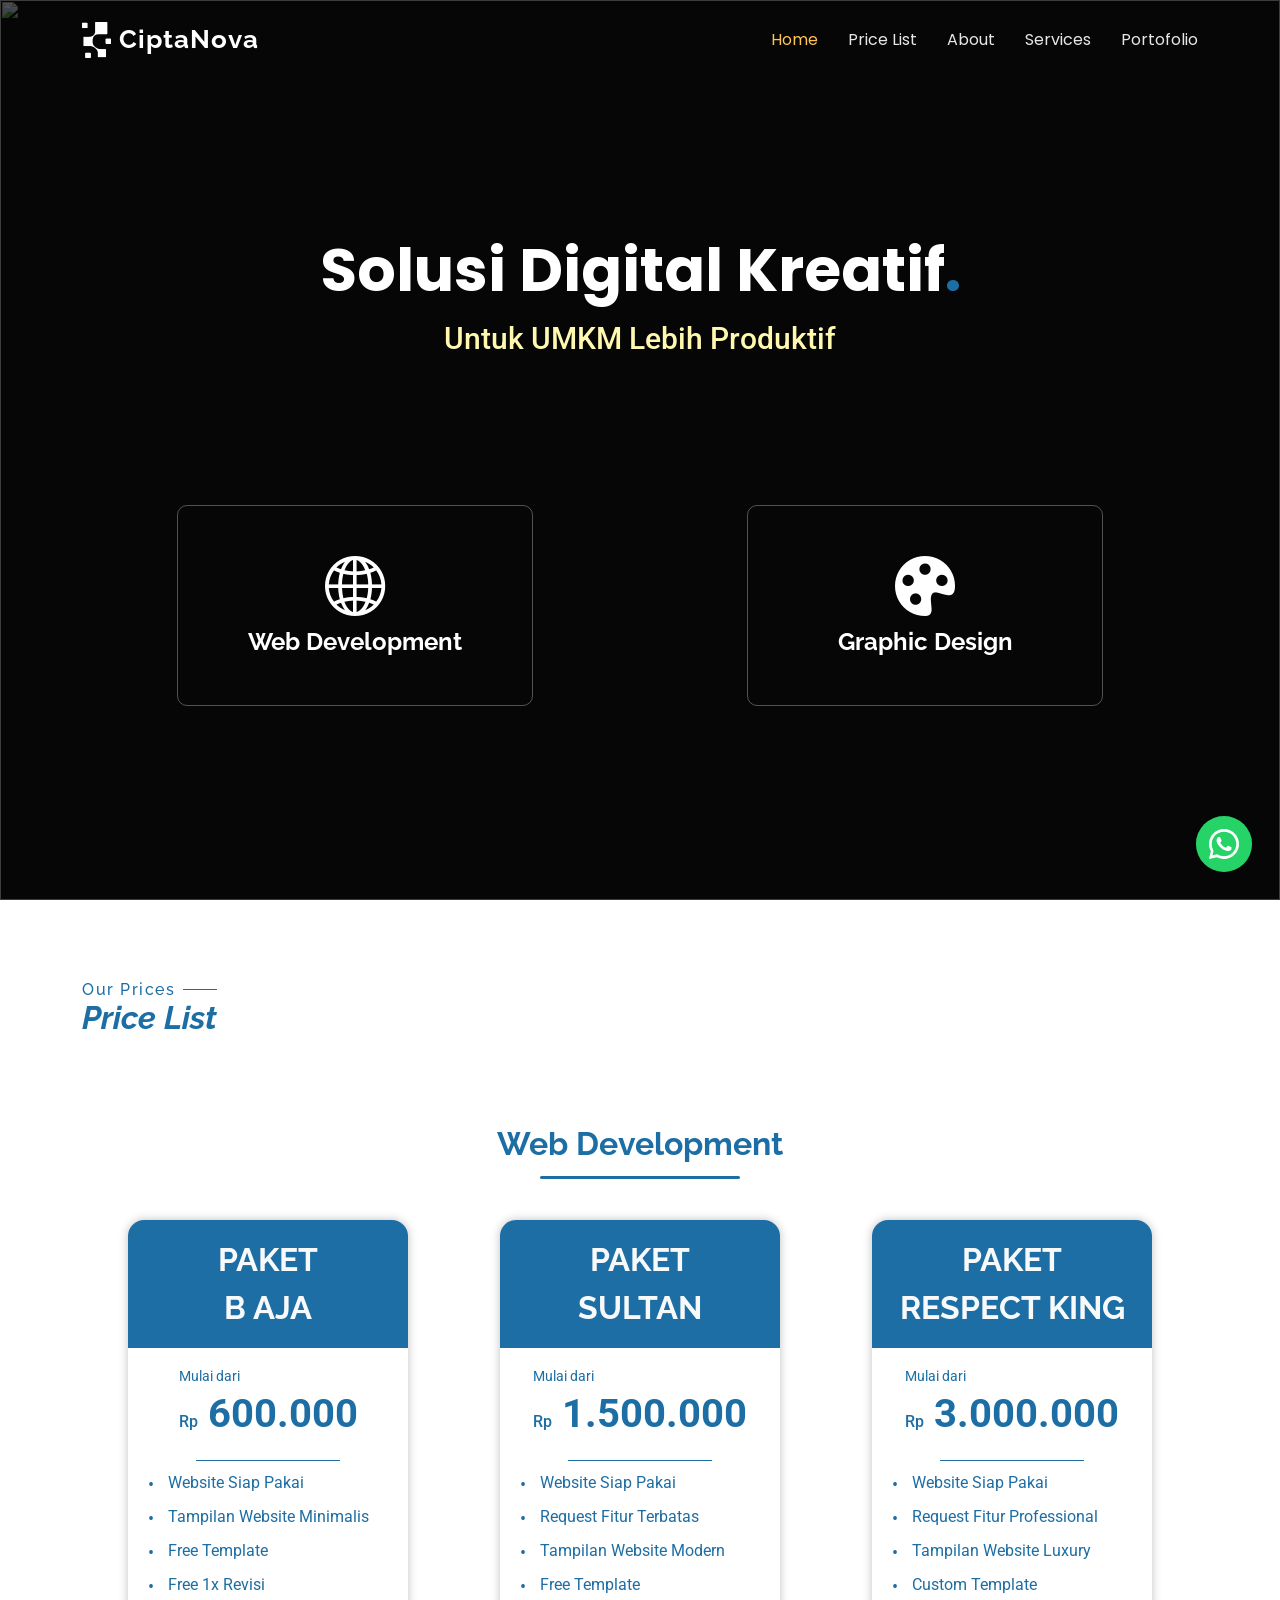
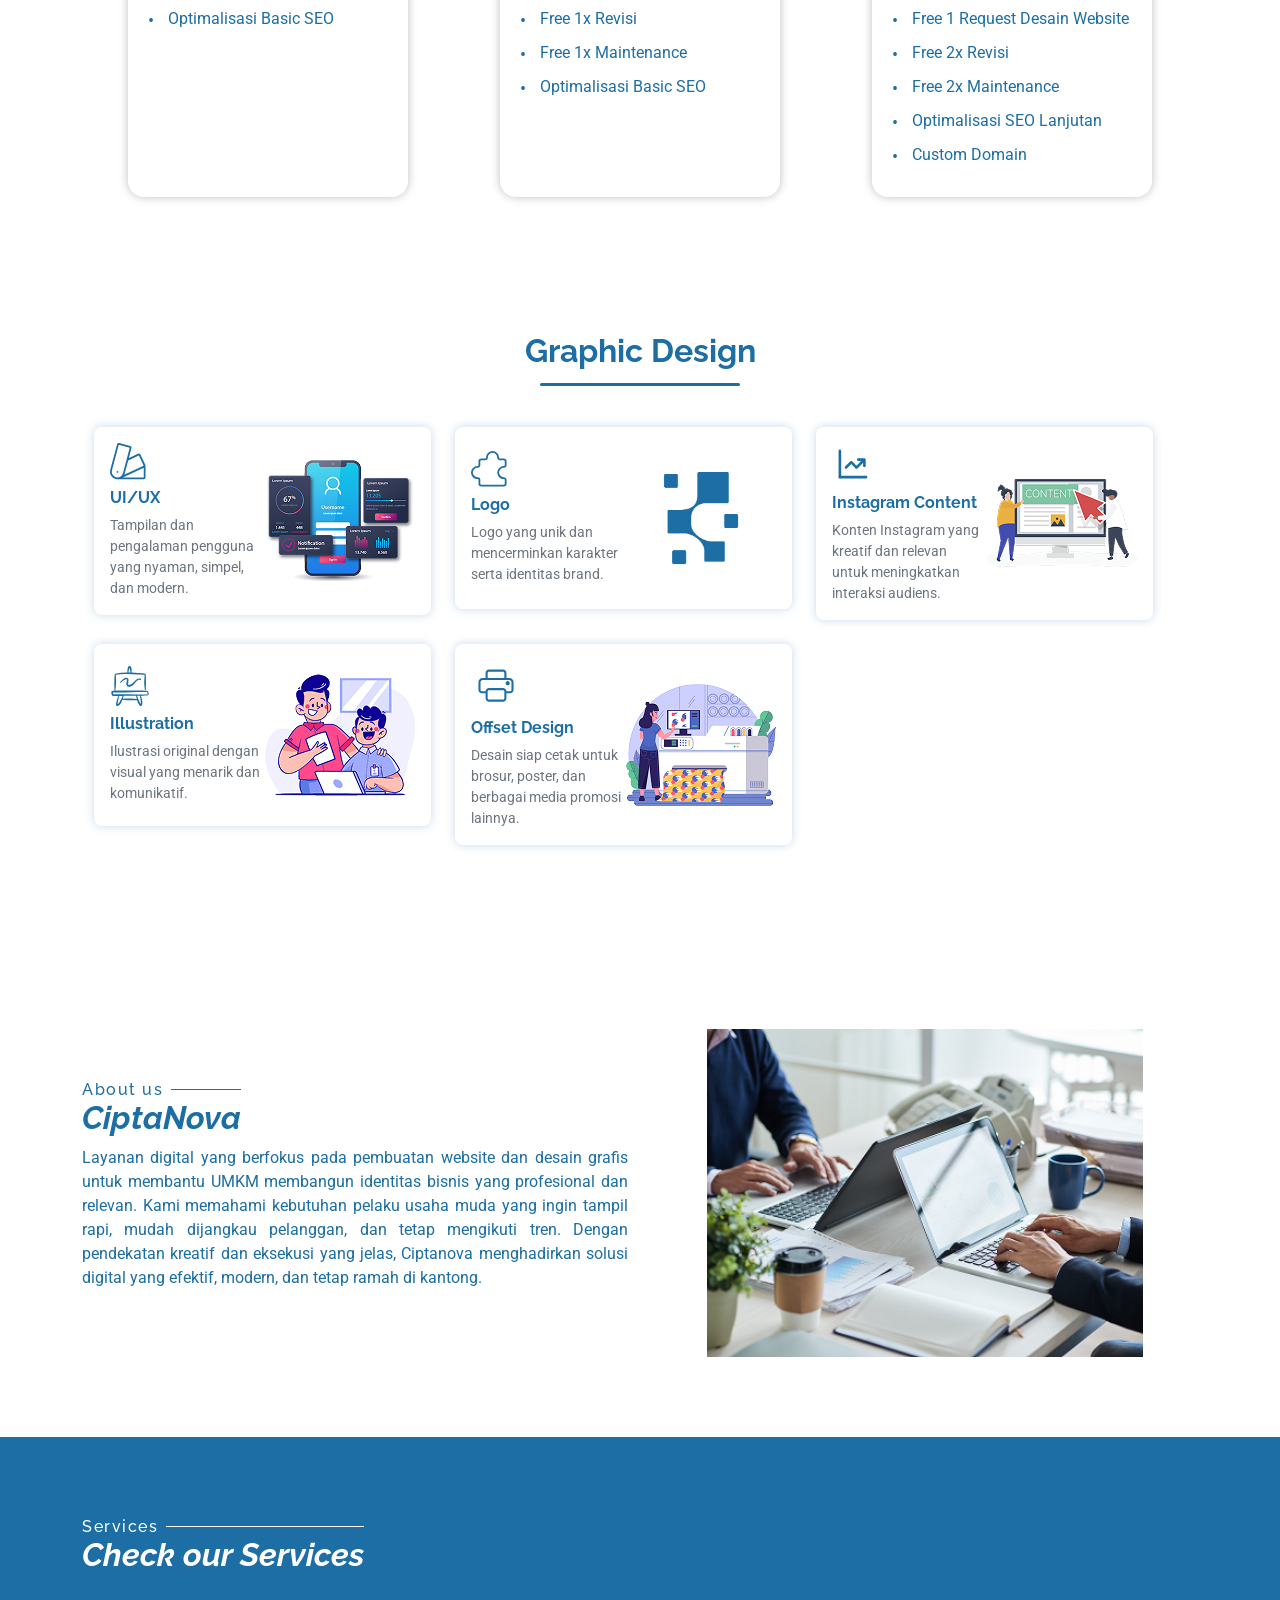
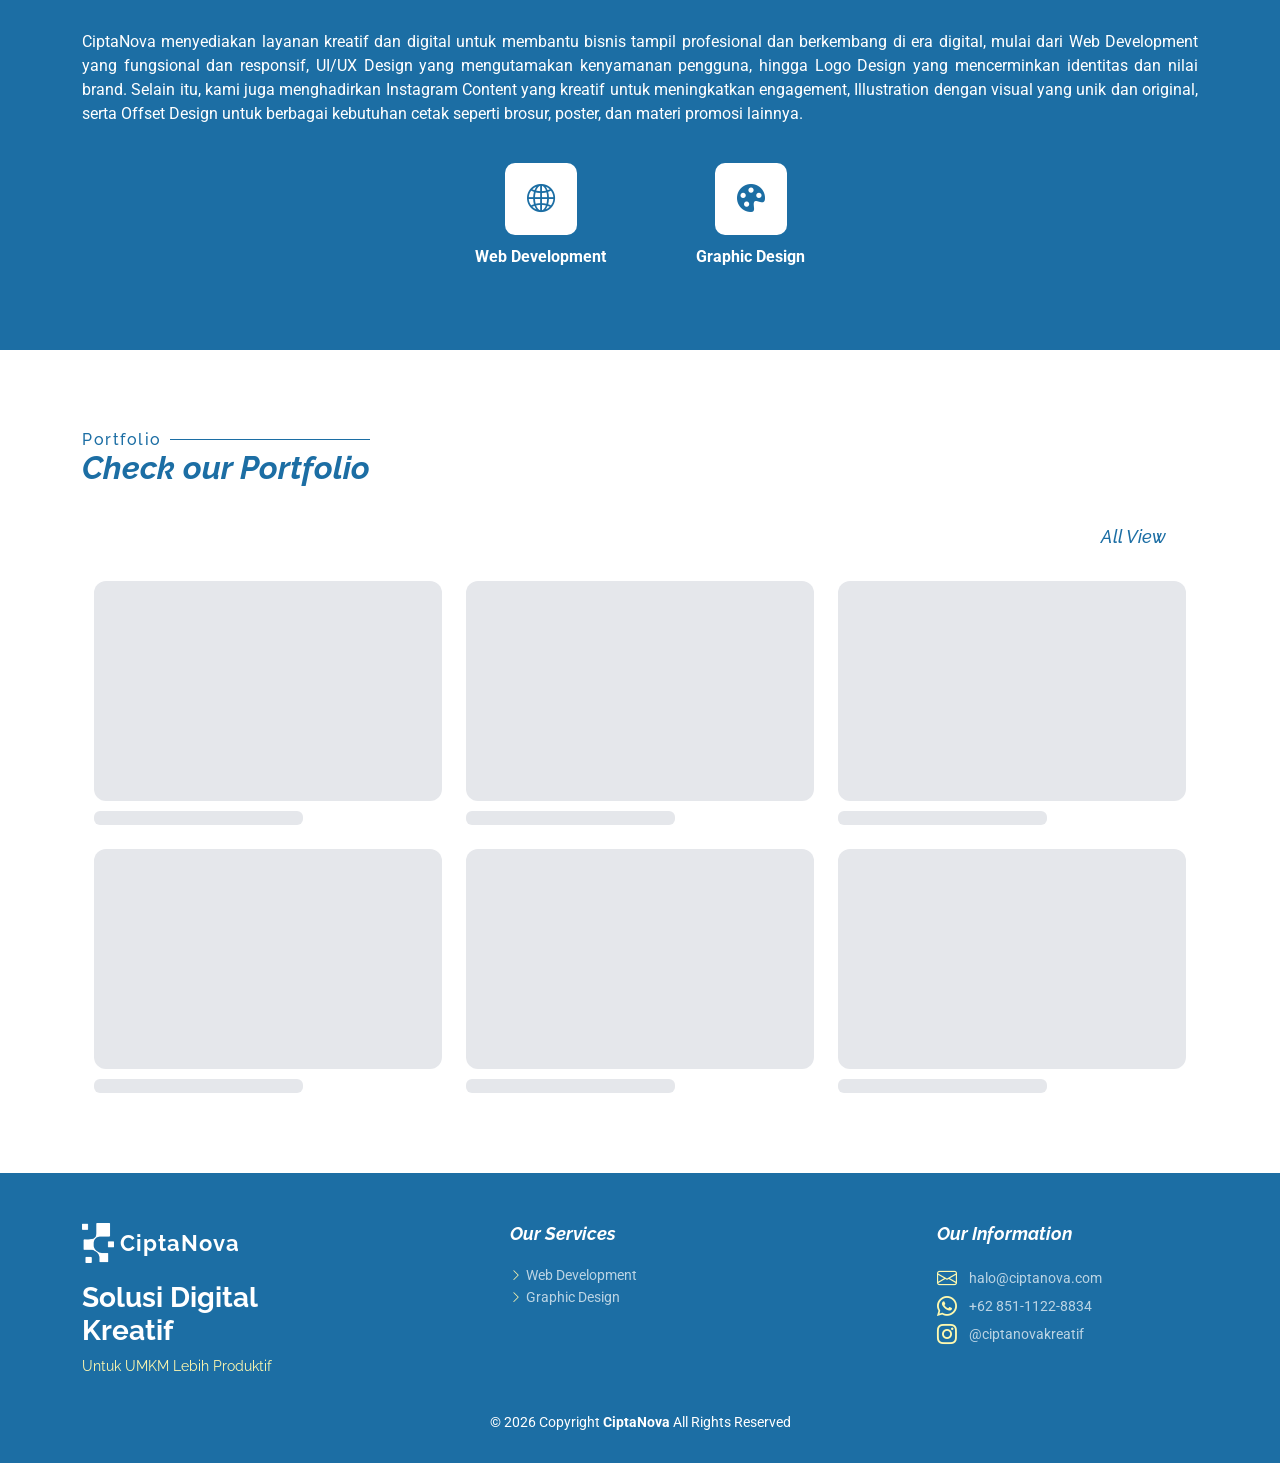
==== commit 78bb7563: "release v1.0.1" ====
--- a/index.html
+++ b/index.html
@@ -71,16 +71,20 @@
         <!-- Menu Item -->
         <div class="row mt-5 pt-5 justify-content-around gy-5" data-aos="fade-up" data-aos-delay="200">
           <div class="col-xl-4 col-md-4" data-aos="fade-up" data-aos-delay="300">
-            <div class="icon-box">
-              <i class="bi bi-globe2"></i>
-              <h3><a href="#">Web Development</a></h3>
-            </div>
+            <a href="#webDevelopment">
+              <div class="icon-box">
+                <i class="bi bi-globe2"></i>
+                <h3>Web Development</h3>
+              </div>
+            </a>
           </div>
           <div class="col-xl-4 col-md-4" data-aos="fade-up" data-aos-delay="400">
-            <div class="icon-box">
-              <i class="bi bi-palette-fill"></i>
-              <h3><a href="#">Graphic Design</a></h3>
-            </div>
+            <a href="#graphicDesign">
+              <div class="icon-box">
+                <i class="bi bi-palette-fill"></i>
+                <h3>Graphic Design</h3>
+              </div>
+            </a>
           </div>
         </div> <!-- /Menu Item -->
 
@@ -103,7 +107,7 @@
         </div> <!-- /Price Title -->
 
         <!-- Web Development -->
-        <section class="mt-4">
+        <section class="mt-4" id="webDevelopment">
           <!-- Sub Item Title -->
           <div class="text-center">
             <h3 class="list-title">Web Development</h3>
@@ -187,7 +191,7 @@
         </section> <!-- /Web Development -->
 
         <!-- Graphic Design -->
-        <section class="container mt-4 pb-0">
+        <section class="container mt-4 pb-0" id="graphicDesign">
           <!-- Sub Item Title -->
           <div class="text-center">
             <h3 class="list-title">Graphic Design</h3>
@@ -587,7 +591,7 @@
                 <div class="icon">
                   <i class="bi bi-globe2"></i>
                 </div>
-                <a href="service-details.html" class="stretched-link">
+                <a href="#webDevelopment" class="stretched-link">
                   <p class="fw-bold">Web Development</p>
                 </a>
               </div>
@@ -595,7 +599,7 @@
                 <div class="icon">
                   <i class="bi bi-palette-fill"></i>
                 </div>
-                <a href="service-details.html" class="stretched-link">
+                <a href="#graphicDesign" class="stretched-link">
                   <p class="fw-bold">Graphic Design</p>
                 </a>
               </div>
@@ -661,8 +665,8 @@
           <div class="footer-links">
             <h4 class="fst-italic">Our Services</h4>
             <ul class="list-unstyled mb-0">
-              <li class="py-1"><i class="bi bi-chevron-right"></i> <a href="#">Web Design</a></li>
-              <li class="py-1"><i class="bi bi-chevron-right"></i> <a href="#">Graphic Design</a></li>
+              <li class="py-1"><i class="bi bi-chevron-right"></i> <a href="#webDevelopment">Web Development</a></li>
+              <li class="py-1"><i class="bi bi-chevron-right"></i> <a href="#graphicDesign">Graphic Design</a></li>
             </ul>
           </div>
         </div>
@@ -671,7 +675,9 @@
           <div class="footer-links">
             <h4 class="fst-italic">Our Information</h4>
             <ul class="list-unstyled mb-0">
-              <li class="py-1"><i class="bi bi-chevron-right"></i> <a href="#">halo@ciptanova.com</a></li>
+              <li class="py-1"><i class="bi bi-envelope fs-5 pe-2"></i> <a href="mailto:halo@ciptanova.com">halo@ciptanova.com</a></li>
+              <li class="py-1"><i class="bi bi-whatsapp fs-5 pe-2"></i> <a href="https://wa.me/6285111228834?text=Halo,%20saya%20ingin%20bertanya" target="_blank">+62 851-1122-8834</a></li>
+              <li class="py-1"><i class="bi bi-instagram fs-5 pe-2"></i> <a href="https://ig.me/m/ciptanovakreatif" target="_blank">@ciptanovakreatif</a></li>
             </ul>
           </div>
         </div>
@@ -688,6 +694,18 @@
 
   <!-- Scroll Top -->
   <a href="#" id="scroll-top" class="scroll-top d-flex align-items-center justify-content-center"><i class="bi bi-arrow-up-short"></i></a>
+
+  <!-- Whatsapp Button -->
+  <a href="https://wa.me/6285111228834?text=Halo,%20saya%20ingin%20bertanya"
+     target="_blank" class="wa-float" aria-label="Chat WhatsApp">
+    <svg viewBox="0 0 24 24">
+      <path d="M17.472 14.382c-.297-.149-1.758-.867-2.03-.967-.273-.099-.471-.148-.67.15-.197.297-.767.966-.94 1.164-.173.199-.347.223-.644.075-.297-.15-1.255-.463-2.39-1.475-.883-.788-1.48-1.761-1.653-2.059-.173-.297-.018-.458.13-.606.134-.133.298-.347.446-.52.149-.174.198-.298.298-.497.099-.198.05-.371-.025-.52-.075-.149-.669-1.612-.916-2.207-.242-.579-.487-.5-.669-.51-.173-.008-.371-.01-.57-.01-.198 0-.52.074-.792.372-.272.297-1.04 1.016-1.04 2.479 0 1.462 1.065 2.875 1.213 3.074.149.198 2.096 3.2 5.077 4.487.709.306 1.262.489 1.694.625.712.227 1.36.195 1.871.118.571-.085 1.758-.719 2.006-1.413.248-.694.248-1.289.173-1.413-.074-.124-.272-.198-.57-.347z"/>
+      <path d="M12 0C5.373 0 0 5.373 0 12c0 2.096.537 4.067 1.482 5.791L0 24l6.396-1.466A11.948 11.948 0 0012 24c6.627 0 12-5.373 12-12S18.627 0 12 0zm0 21.818c-1.87 0-3.607-.5-5.107-1.374l-.366-.216-3.797.87.896-3.697-.239-.381A9.818 9.818 0 012.182 12C2.182 6.576 6.576 2.182 12 2.182S21.818 6.576 21.818 12 17.424 21.818 12 21.818z"/>
+    </svg>
+  </a>
+
+  <!-- Pulse Ring -->
+  <div class="wa-pulse"></div>
 
   <!-- Preloader -->
   <div id="preloader"></div>
--- a/assets/css/main.css
+++ b/assets/css/main.css
@@ -970,8 +970,8 @@
   position: fixed;
   visibility: hidden;
   opacity: 0;
-  right: 15px;
-  bottom: 15px;
+  left: 28px;
+  bottom: 32px;
   z-index: 99999;
   background-color: var(--accent-color);
   width: 40px;
@@ -2238,7 +2238,9 @@
   text-decoration: none;
   white-space: nowrap;
   flex-shrink: 0;
-  transition: background 0.2s, transform 0.2s;
+  transition:
+    background 0.2s,
+    transform 0.2s;
   position: relative;
   z-index: 10;
 }
@@ -2261,11 +2263,63 @@
   background-color: var(--default-color);
   color: #fff;
   text-decoration: none;
-  transition: background 0.2s, transform 0.2s;
+  transition:
+    background 0.2s,
+    transform 0.2s;
 }
 
 #portfolioModalDemo a:hover {
   background-color: color-mix(in srgb, var(--default-color), black 15%);
   color: #fff;
   transform: translateY(-1px);
+}
+
+.wa-float {
+  position: fixed;
+  bottom: 28px;
+  right: 28px;
+  width: 56px;
+  height: 56px;
+  background: #25d366;
+  border-radius: 50%;
+  display: flex;
+  align-items: center;
+  justify-content: center;
+  text-decoration: none;
+  z-index: 999;
+  transition:
+    transform 0.15s,
+    background 0.15s;
+}
+.wa-float:hover {
+  transform: scale(1.1);
+  background: #1ebe57;
+}
+.wa-float svg {
+  width: 30px;
+  height: 30px;
+  fill: white;
+}
+
+/* Animasi pulse */
+.wa-pulse {
+  position: fixed;
+  bottom: 28px;
+  right: 28px;
+  width: 56px;
+  height: 56px;
+  border-radius: 50%;
+  background: rgba(37, 211, 102, 0.4);
+  z-index: 998;
+  animation: pulse 2s ease-out infinite;
+}
+@keyframes pulse {
+  0% {
+    transform: scale(1);
+    opacity: 1;
+  }
+  100% {
+    transform: scale(2.2);
+    opacity: 0;
+  }
 }
